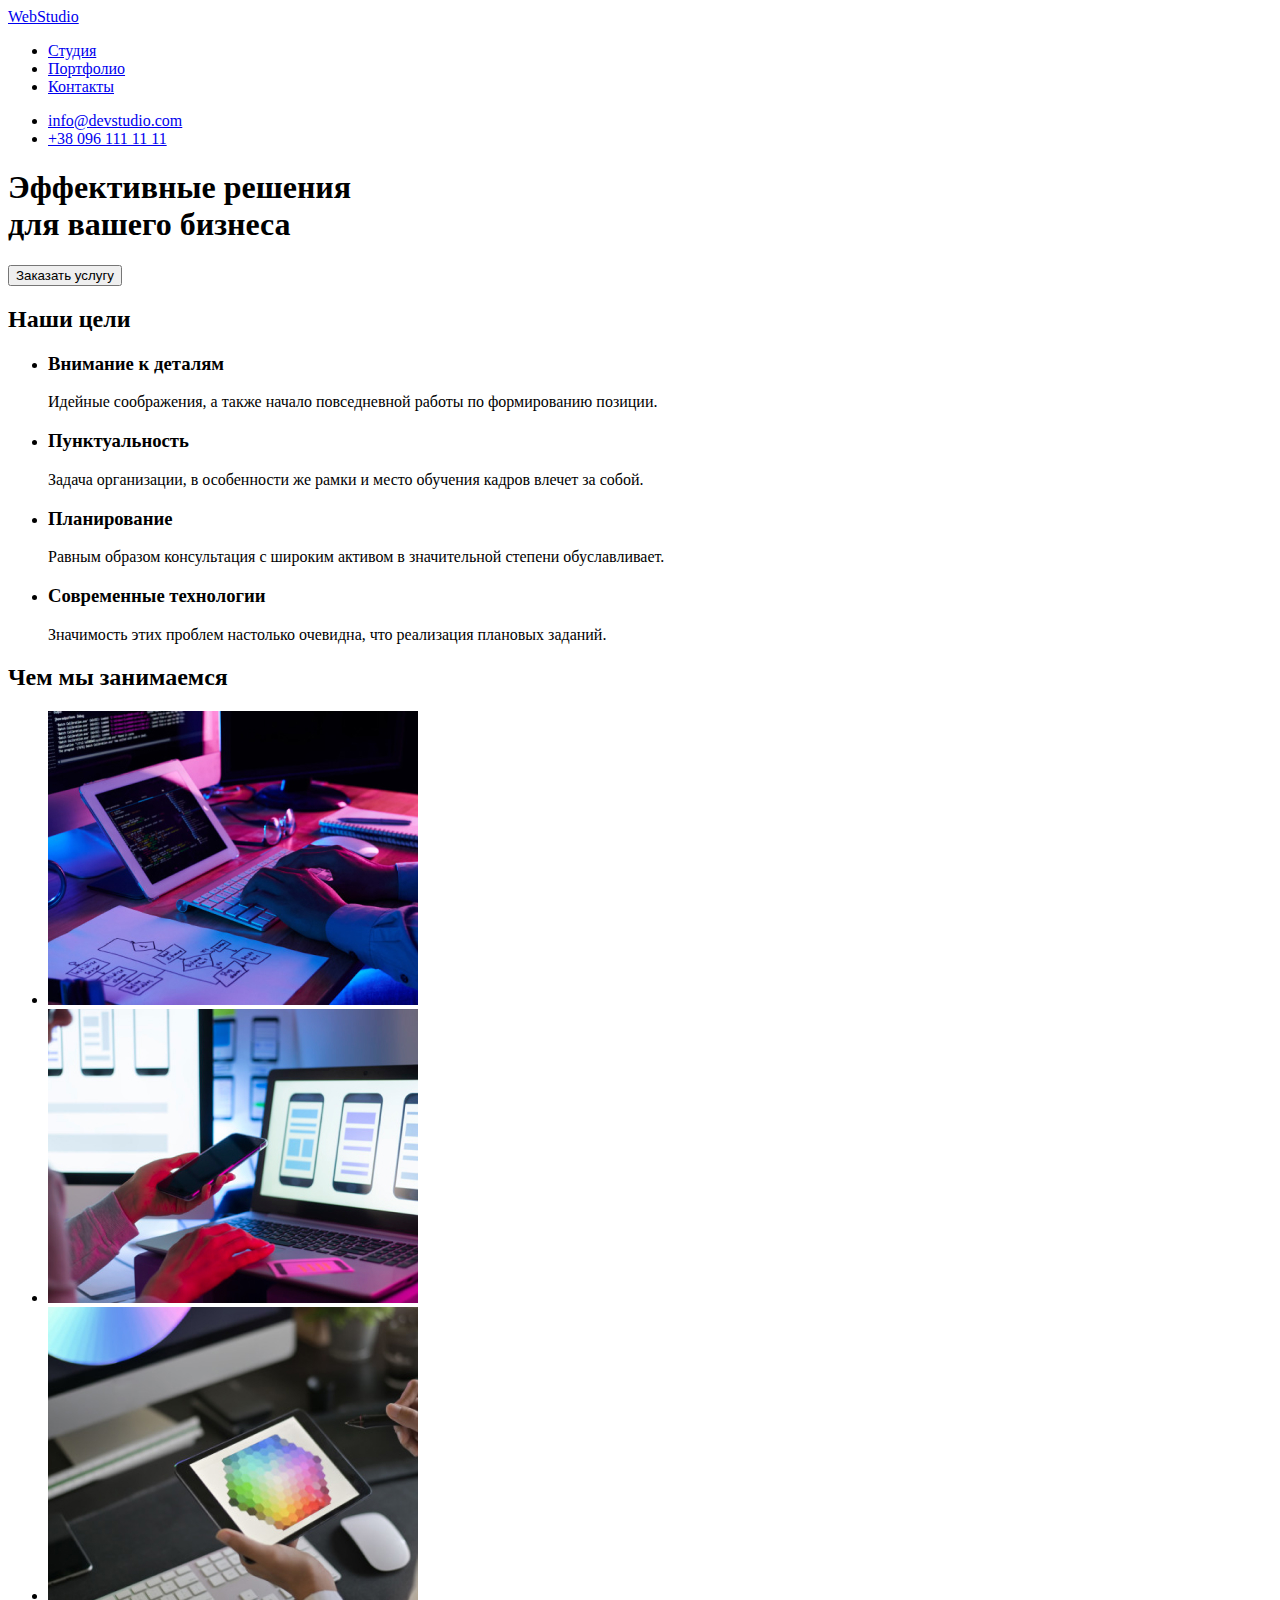
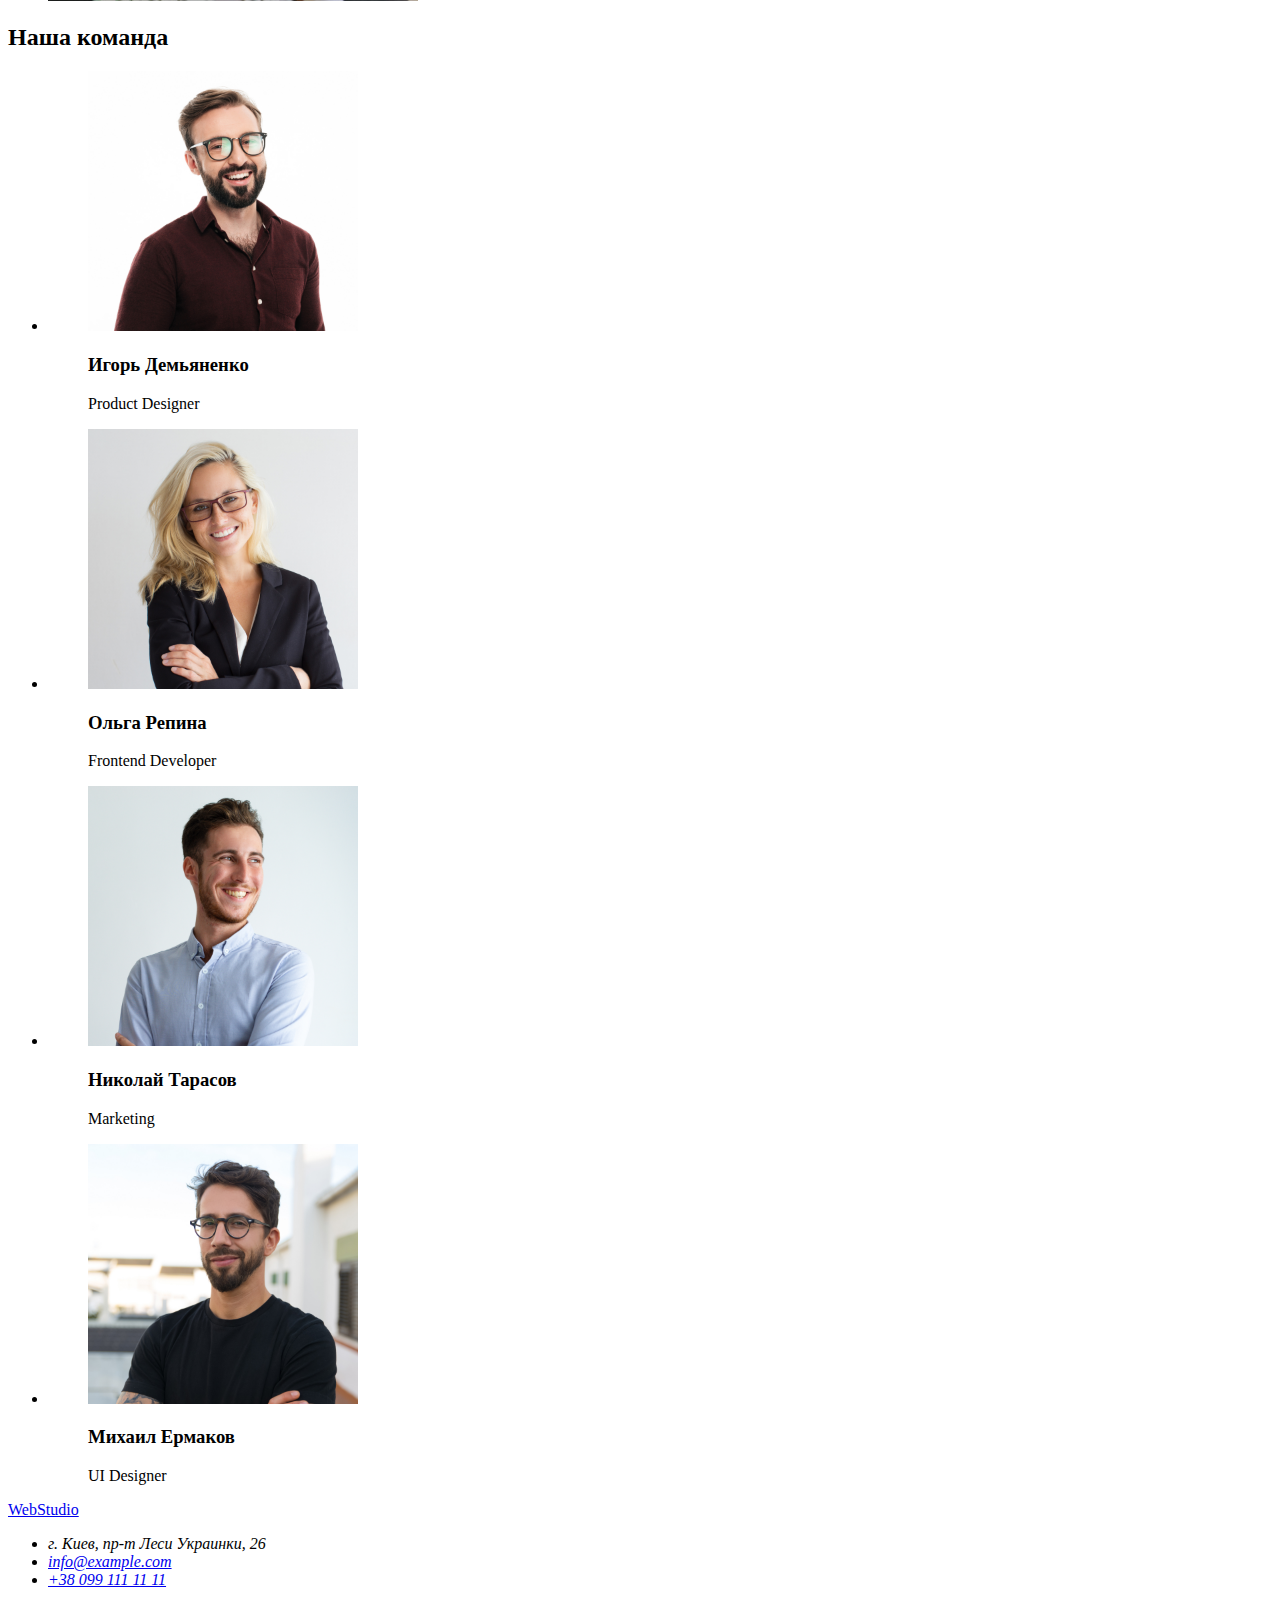
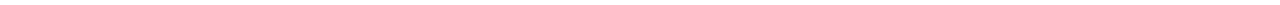
==== index.html @ a0e23b01 "Initial commit" ====
<!DOCTYPE html>
<html lang="ru">
<head>
    <meta charset="UTF-8">
    <meta http-equiv="X-UA-Compatible" content="IE=edge">
    <meta name="viewport" content="width=device-width, initial-scale=1.0">
    <link rel="stylesheet" href="css/style.css">
    <title>WebStudio</title>
</head>
<body>
    <header class="header">
        <a href="./index.html">WebStudio</a>
        <nav>
            <ul>
                <li><a href="http://google.com">Студия</a></li>
                <li><a href="http://google.com">Портфолио</a></li>
                <li><a href="http://google.com">Контакты</a></li>
            </ul>
        </nav>
        <ul>
            <li><a href="mailto:info@devstudio.com">info@devstudio.com</a></li>
            <li><a href="tel:+380961111111">+38 096 111 11 11</a></li>
        </ul>
    </header>
    <main>
        <section>
            <h1>Эффективные решения<br /> для вашего бизнеса</h1>
                <button type="button">Заказать услугу</button>
        </section>
        <section>
            <h2>Наши цели</h2>
            <ul>
                <li>
                    <h3>Внимание к деталям</h3>
                    <p>
                        Идейные соображения, а также начало повседневной работы 
                        по формированию позиции.
                    </p>
                </li>
                <li>
                    <h3>Пунктуальность</h3>
                    <p>
                        Задача организации, в особенности же рамки и место обучения 
                        кадров влечет за собой.
                    </p>
                </li>
                <li>
                    <h3>Планирование</h3>
                    <p>
                        Равным образом консультация с широким активом в значительной 
                        степени обуславливает.
                    </p>
                </li>
                <li>
                    <h3>Современные технологии</h3>
                    <p>
                        Значимость этих проблем настолько очевидна, что реализация 
                        плановых заданий.
                    </p>
                </li>
            </ul>
        </section>
        <section>
            <h2>Чем мы занимаемся</h2>
            <ul>
                <li><img src="./image/1.jpg" alt="Разработчик пишет код" width="370"></li>
                <li><img src="./image/2.jpg" alt="Адаптация сайта под разние устройства" width="370"></li>
                <li><img src="./image/3.jpg" alt="Подбор цветов" width="370"></li>
            </ul>
        </section>
        <section>
            <h2>Наша команда</h2>
            <ul>
                <li>
                    <figure><img src="./image/igor.jpg" alt="Игорь Демьяненко" width="270">
                        <figcaption>
                            <h3>Игорь Демьяненко</h3>
                            <p lang="en">Product Designer</p>
                        </figcaption>
                    </figure>
                </li>
                <li>
                    <figure><img src="./image/olga.jpg" alt="Ольга Репина" width="270">
                        <figcaption>
                            <h3>Ольга Репина</h3>
                            <p lang="en">Frontend Developer</p>
                        </figcaption>
                    </figure>
                </li>
                <li>
                    <figure><img src="./image/nikolai.jpg" alt="Николай Тарасов" width="270">
                        <figcaption>
                            <h3>Николай Тарасов</h3>
                            <p lang="en">Marketing</p>
                        </figcaption>
                    </figure>
                </li>
                <li>
                    <figure><img src="./image/michael.jpg" alt="Михаил Ермаков" width="270">
                        <figcaption>
                            <h3>Михаил Ермаков</h3>
                            <p lang="en">UI Designer</p>
                        </figcaption>
                    </figure>
                </li>   
            </ul>
        </section>
    </main>
    
    <footer>
        <a href="./index.html">WebStudio</a>
        <address>
            <ul>
                <li>г. Киев, пр-т Леси Украинки, 26</li>
                <li><a href="mailto:info@example.com">info@example.com</a></li>
                <li><a href="tel:+380991111111">+38 099 111 11 11</a></li>
            </ul>
        </address>
    </footer>
</body>
</html>
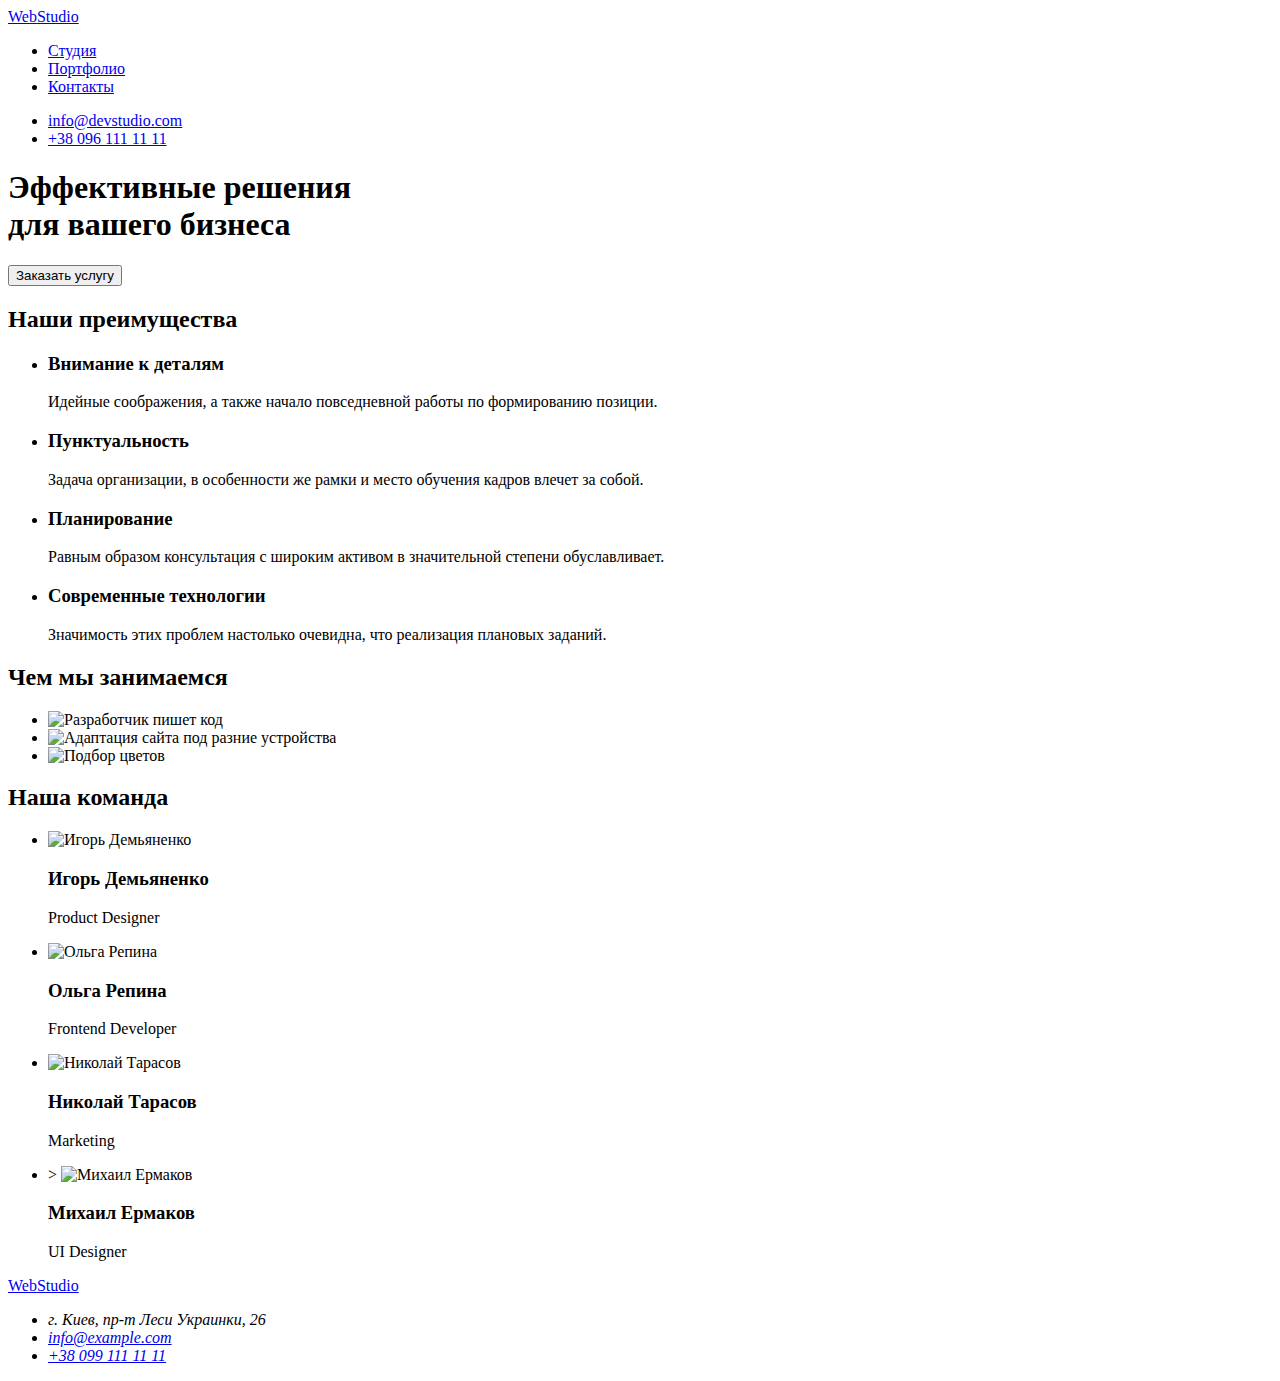
==== commit dda88e7d: "Додав класи у index.html" ====
--- a/index.html
+++ b/index.html
@@ -1,121 +1,116 @@
 <!DOCTYPE html>
 <html lang="ru">
-<head>
-    <meta charset="UTF-8">
-    <meta http-equiv="X-UA-Compatible" content="IE=edge">
-    <meta name="viewport" content="width=device-width, initial-scale=1.0">
-    <link rel="stylesheet" href="css/style.css">
+  <head>
+    <meta charset="UTF-8" />
+    <meta http-equiv="X-UA-Compatible" content="IE=edge" />
+    <meta name="viewport" content="width=device-width, initial-scale=1.0" />
+    <link rel="stylesheet" href="css/styles.css" />
     <title>WebStudio</title>
-</head>
-<body>
-    <header class="header">
-        <a href="./index.html">WebStudio</a>
-        <nav>
-            <ul>
-                <li><a href="http://google.com">Студия</a></li>
-                <li><a href="http://google.com">Портфолио</a></li>
-                <li><a href="http://google.com">Контакты</a></li>
-            </ul>
-        </nav>
-        <ul>
-            <li><a href="mailto:info@devstudio.com">info@devstudio.com</a></li>
-            <li><a href="tel:+380961111111">+38 096 111 11 11</a></li>
+  </head>
+  <body>
+    <header>
+      <nav>
+        <a class="logo" href="./index.html"><span class="logo-accent">Web</span>Studio</a>
+        <ul class="nav-list">
+          <li><a href="./index.html">Студия</a></li>
+          <li><a href="./portfolio.html">Портфолио</a></li>
+          <li><a href="http://google.com">Контакты</a></li>
         </ul>
+      </nav>
+      <ul class="contacts-list">
+        <li><a href="mailto:info@devstudio.com">info@devstudio.com</a></li>
+        <li><a href="tel:+380961111111">+38 096 111 11 11</a></li>
+      </ul>
     </header>
-    <main>
-        <section>
-            <h1>Эффективные решения<br /> для вашего бизнеса</h1>
-                <button type="button">Заказать услугу</button>
-        </section>
-        <section>
-            <h2>Наши цели</h2>
-            <ul>
-                <li>
-                    <h3>Внимание к деталям</h3>
-                    <p>
-                        Идейные соображения, а также начало повседневной работы 
-                        по формированию позиции.
-                    </p>
-                </li>
-                <li>
-                    <h3>Пунктуальность</h3>
-                    <p>
-                        Задача организации, в особенности же рамки и место обучения 
-                        кадров влечет за собой.
-                    </p>
-                </li>
-                <li>
-                    <h3>Планирование</h3>
-                    <p>
-                        Равным образом консультация с широким активом в значительной 
-                        степени обуславливает.
-                    </p>
-                </li>
-                <li>
-                    <h3>Современные технологии</h3>
-                    <p>
-                        Значимость этих проблем настолько очевидна, что реализация 
-                        плановых заданий.
-                    </p>
-                </li>
-            </ul>
-        </section>
-        <section>
-            <h2>Чем мы занимаемся</h2>
-            <ul>
-                <li><img src="./image/1.jpg" alt="Разработчик пишет код" width="370"></li>
-                <li><img src="./image/2.jpg" alt="Адаптация сайта под разние устройства" width="370"></li>
-                <li><img src="./image/3.jpg" alt="Подбор цветов" width="370"></li>
-            </ul>
-        </section>
-        <section>
-            <h2>Наша команда</h2>
-            <ul>
-                <li>
-                    <figure><img src="./image/igor.jpg" alt="Игорь Демьяненко" width="270">
-                        <figcaption>
-                            <h3>Игорь Демьяненко</h3>
-                            <p lang="en">Product Designer</p>
-                        </figcaption>
-                    </figure>
-                </li>
-                <li>
-                    <figure><img src="./image/olga.jpg" alt="Ольга Репина" width="270">
-                        <figcaption>
-                            <h3>Ольга Репина</h3>
-                            <p lang="en">Frontend Developer</p>
-                        </figcaption>
-                    </figure>
-                </li>
-                <li>
-                    <figure><img src="./image/nikolai.jpg" alt="Николай Тарасов" width="270">
-                        <figcaption>
-                            <h3>Николай Тарасов</h3>
-                            <p lang="en">Marketing</p>
-                        </figcaption>
-                    </figure>
-                </li>
-                <li>
-                    <figure><img src="./image/michael.jpg" alt="Михаил Ермаков" width="270">
-                        <figcaption>
-                            <h3>Михаил Ермаков</h3>
-                            <p lang="en">UI Designer</p>
-                        </figcaption>
-                    </figure>
-                </li>   
-            </ul>
-        </section>
+    <main class="studio">
+      <section class="hero">
+        <h1 class="page-title">
+          Эффективные решения<br />
+          для вашего бизнеса
+        </h1>
+        <button class="button" type="button">Заказать услугу</button>
+      </section>
+      <section class="preference">
+        <h2 class="title">Наши преимущества</h2>
+        <ul class="preference-list">
+          <li>
+            <h3 class="preference-title">Внимание к деталям</h3>
+            <p class="prefrence-text">
+              Идейные соображения, а также начало повседневной работы по формированию позиции.
+            </p>
+          </li>
+          <li>
+            <h3 class="preference-title">Пунктуальность</h3>
+            <p class="prefrence-text">
+              Задача организации, в особенности же рамки и место обучения кадров влечет за собой.
+            </p>
+          </li>
+          <li>
+            <h3 class="preference-title">Планирование</h3>
+            <p class="prefrence-text">
+              Равным образом консультация с широким активом в значительной степени обуславливает.
+            </p>
+          </li>
+          <li>
+            <h3 class="preference-title">Современные технологии</h3>
+            <p class="prefrence-text">
+              Значимость этих проблем настолько очевидна, что реализация плановых заданий.
+            </p>
+          </li>
+        </ul>
+      </section>
+      <section class="our-work">
+        <h2 class="title">Чем мы занимаемся</h2>
+        <ul class="our-work-list">
+          <li>
+            <img
+              class="work-image" src="./image/studio/1.jpg" alt="Разработчик пишет код" width="370"/>
+          </li>
+          <li>
+            <img
+              class="work-image" src="./image/studio/2.jpg" alt="Адаптация сайта под разние устройства" width="370"/>
+          </li>
+          <li>
+            <img class="work-image" src="./image/studio/3.jpg" alt="Подбор цветов" width="370" />
+          </li>
+        </ul>
+      </section>
+      <section class="team">
+        <h2 class="title">Наша команда</h2>
+        <ul class="team-list">
+          <li class="team-item">
+              <img src="./image/studio/igor.jpg" alt="Игорь Демьяненко" width="270" />
+                <h3 class="subtitle">Игорь Демьяненко</h3>
+                <p class="team-text" lang="en">Product Designer</p>
+          </li>
+          <li class="team-item">
+              <img src="./image/studio/olga.jpg" alt="Ольга Репина" width="270" />
+                <h3 class="subtitle">Ольга Репина</h3>
+                <p class="team-text" lang="en">Frontend Developer</p>
+          </li>
+          <li class="team-item">
+              <img src="./image/studio/nikolai.jpg" alt="Николай Тарасов" width="270" />
+                <h3 class="subtitle">Николай Тарасов</h3>
+                <p class="team-text" lang="en">Marketing</p>
+          </li>
+          <li class="team-item">>
+              <img src="./image/studio/michael.jpg" alt="Михаил Ермаков" width="270" />
+                <h3 class="subtitle">Михаил Ермаков</h3>
+                <p class="team-text" lang="en">UI Designer</p>
+          </li>
+        </ul>
+      </section>
     </main>
-    
+
     <footer>
-        <a href="./index.html">WebStudio</a>
-        <address>
-            <ul>
-                <li>г. Киев, пр-т Леси Украинки, 26</li>
-                <li><a href="mailto:info@example.com">info@example.com</a></li>
-                <li><a href="tel:+380991111111">+38 099 111 11 11</a></li>
-            </ul>
-        </address>
+      <a class="logo" href="./index.html"><span class="logo-accent">Web</span>Studio</a>
+      <address class="adress">
+        <ul class="adress-list">
+          <li class="adress-item">г. Киев, пр-т Леси Украинки, 26</li>
+          <li class="adress-item"><a class="adress-link" href="mailto:info@example.com">info@example.com</a></li>
+          <li class="adress-item"><a class="adress-link" href="tel:+380991111111">+38 099 111 11 11</a></li>
+        </ul>
+      </address>
     </footer>
-</body>
+  </body>
 </html>
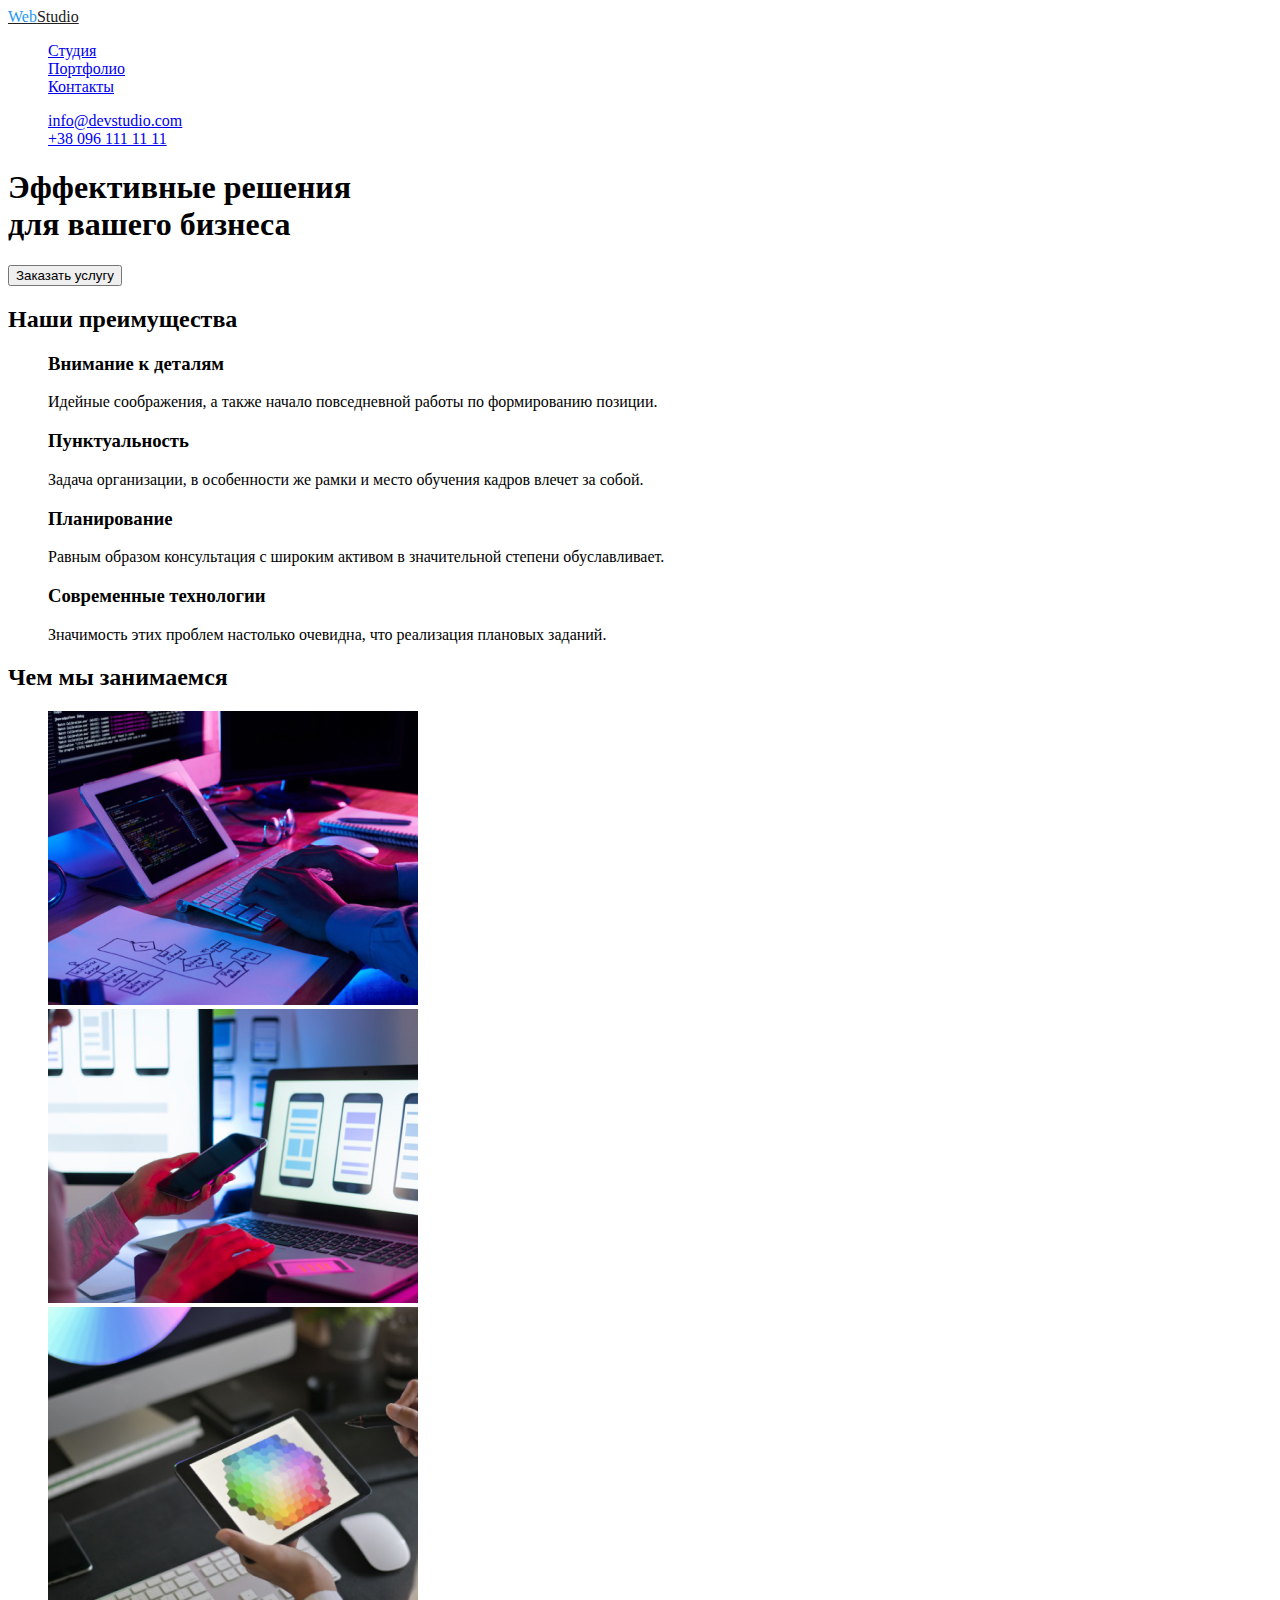
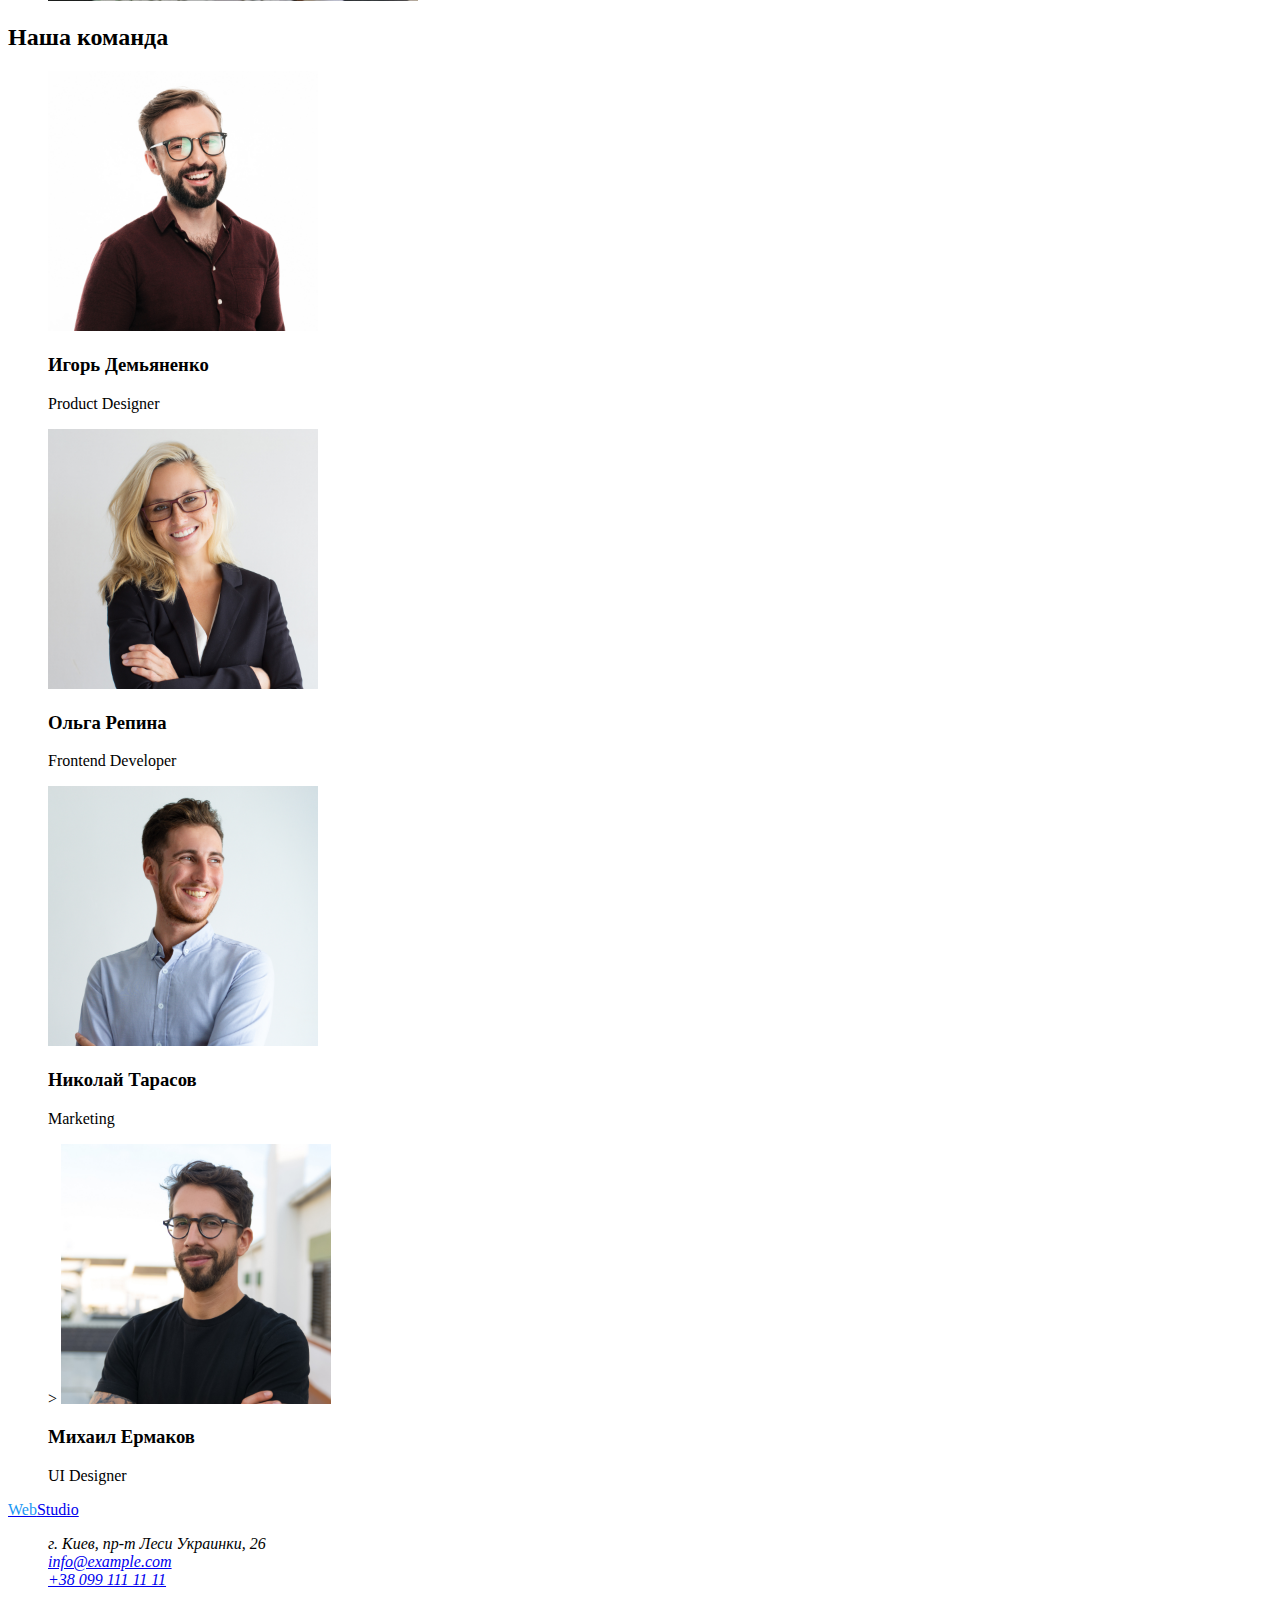
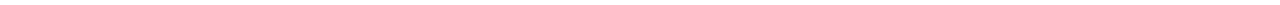
==== commit 2991f774: "Update index.html" ====
--- a/index.html
+++ b/index.html
@@ -1,116 +1,117 @@
 <!DOCTYPE html>
 <html lang="ru">
-  <head>
-    <meta charset="UTF-8" />
-    <meta http-equiv="X-UA-Compatible" content="IE=edge" />
-    <meta name="viewport" content="width=device-width, initial-scale=1.0" />
-    <link rel="stylesheet" href="css/styles.css" />
-    <title>WebStudio</title>
-  </head>
-  <body>
-    <header>
-      <nav>
-        <a class="logo" href="./index.html"><span class="logo-accent">Web</span>Studio</a>
-        <ul class="nav-list">
-          <li><a href="./index.html">Студия</a></li>
-          <li><a href="./portfolio.html">Портфолио</a></li>
-          <li><a href="http://google.com">Контакты</a></li>
-        </ul>
-      </nav>
-      <ul class="contacts-list">
-        <li><a href="mailto:info@devstudio.com">info@devstudio.com</a></li>
-        <li><a href="tel:+380961111111">+38 096 111 11 11</a></li>
+
+<head>
+  <meta charset="UTF-8" />
+  <meta http-equiv="X-UA-Compatible" content="IE=edge" />
+  <meta name="viewport" content="width=device-width, initial-scale=1.0" />
+  <link rel="stylesheet" href="css/styles.css" />
+  <title>WebStudio</title>
+</head>
+
+<body>
+  <header>
+    <nav>
+      <a class="logo" href="./index.html"><span class="logo-accent">Web</span>Studio</a>
+      <ul class="nav-list">
+        <li><a href="./index.html">Студия</a></li>
+        <li><a href="./portfolio.html">Портфолио</a></li>
+        <li><a href="http://google.com">Контакты</a></li>
       </ul>
-    </header>
-    <main class="studio">
-      <section class="hero">
-        <h1 class="page-title">
-          Эффективные решения<br />
-          для вашего бизнеса
-        </h1>
-        <button class="button" type="button">Заказать услугу</button>
-      </section>
-      <section class="preference">
-        <h2 class="title">Наши преимущества</h2>
-        <ul class="preference-list">
-          <li>
-            <h3 class="preference-title">Внимание к деталям</h3>
-            <p class="prefrence-text">
-              Идейные соображения, а также начало повседневной работы по формированию позиции.
-            </p>
-          </li>
-          <li>
-            <h3 class="preference-title">Пунктуальность</h3>
-            <p class="prefrence-text">
-              Задача организации, в особенности же рамки и место обучения кадров влечет за собой.
-            </p>
-          </li>
-          <li>
-            <h3 class="preference-title">Планирование</h3>
-            <p class="prefrence-text">
-              Равным образом консультация с широким активом в значительной степени обуславливает.
-            </p>
-          </li>
-          <li>
-            <h3 class="preference-title">Современные технологии</h3>
-            <p class="prefrence-text">
-              Значимость этих проблем настолько очевидна, что реализация плановых заданий.
-            </p>
-          </li>
-        </ul>
-      </section>
-      <section class="our-work">
-        <h2 class="title">Чем мы занимаемся</h2>
-        <ul class="our-work-list">
-          <li>
-            <img
-              class="work-image" src="./image/studio/1.jpg" alt="Разработчик пишет код" width="370"/>
-          </li>
-          <li>
-            <img
-              class="work-image" src="./image/studio/2.jpg" alt="Адаптация сайта под разние устройства" width="370"/>
-          </li>
-          <li>
-            <img class="work-image" src="./image/studio/3.jpg" alt="Подбор цветов" width="370" />
-          </li>
-        </ul>
-      </section>
-      <section class="team">
-        <h2 class="title">Наша команда</h2>
-        <ul class="team-list">
-          <li class="team-item">
-              <img src="./image/studio/igor.jpg" alt="Игорь Демьяненко" width="270" />
-                <h3 class="subtitle">Игорь Демьяненко</h3>
-                <p class="team-text" lang="en">Product Designer</p>
-          </li>
-          <li class="team-item">
-              <img src="./image/studio/olga.jpg" alt="Ольга Репина" width="270" />
-                <h3 class="subtitle">Ольга Репина</h3>
-                <p class="team-text" lang="en">Frontend Developer</p>
-          </li>
-          <li class="team-item">
-              <img src="./image/studio/nikolai.jpg" alt="Николай Тарасов" width="270" />
-                <h3 class="subtitle">Николай Тарасов</h3>
-                <p class="team-text" lang="en">Marketing</p>
-          </li>
-          <li class="team-item">>
-              <img src="./image/studio/michael.jpg" alt="Михаил Ермаков" width="270" />
-                <h3 class="subtitle">Михаил Ермаков</h3>
-                <p class="team-text" lang="en">UI Designer</p>
-          </li>
-        </ul>
-      </section>
-    </main>
+    </nav>
+    <ul class="contacts-list">
+      <li><a href="mailto:info@devstudio.com">info@devstudio.com</a></li>
+      <li><a href="tel:+380961111111">+38 096 111 11 11</a></li>
+    </ul>
+  </header>
+  <main class="studio">
+    <section class="hero">
+      <h1 class="page-title">
+        Эффективные решения<br />
+        для вашего бизнеса
+      </h1>
+      <button class="button" type="button">Заказать услугу</button>
+    </section>
+    <section class="preference">
+      <h2 class="title">Наши преимущества</h2>
+      <ul class="preference-list">
+        <li>
+          <h3 class="preference-title">Внимание к деталям</h3>
+          <p class="prefrence-text">
+            Идейные соображения, а также начало повседневной работы по формированию позиции.
+          </p>
+        </li>
+        <li>
+          <h3 class="preference-title">Пунктуальность</h3>
+          <p class="prefrence-text">
+            Задача организации, в особенности же рамки и место обучения кадров влечет за собой.
+          </p>
+        </li>
+        <li>
+          <h3 class="preference-title">Планирование</h3>
+          <p class="prefrence-text">
+            Равным образом консультация с широким активом в значительной степени обуславливает.
+          </p>
+        </li>
+        <li>
+          <h3 class="preference-title">Современные технологии</h3>
+          <p class="prefrence-text">
+            Значимость этих проблем настолько очевидна, что реализация плановых заданий.
+          </p>
+        </li>
+      </ul>
+    </section>
+    <section class="our-work">
+      <h2 class="title">Чем мы занимаемся</h2>
+      <ul class="our-work-list">
+        <li>
+          <img class="work-image" src="./image/studio/1.jpg" alt="Разработчик пишет код" width="370" />
+        </li>
+        <li>
+          <img class="work-image" src="./image/studio/2.jpg" alt="Адаптация сайта под разние устройства" width="370" />
+        </li>
+        <li>
+          <img class="work-image" src="./image/studio/3.jpg" alt="Подбор цветов" width="370" />
+        </li>
+      </ul>
+    </section>
+    <section class="team">
+      <h2 class="title">Наша команда</h2>
+      <ul class="team-list">
+        <li class="team-item">
+          <img src="./image/studio/igor.jpg" alt="Игорь Демьяненко" width="270" />
+          <h3 class="subtitle">Игорь Демьяненко</h3>
+          <p class="team-text" lang="en">Product Designer</p>
+        </li>
+        <li class="team-item">
+          <img src="./image/studio/olga.jpg" alt="Ольга Репина" width="270" />
+          <h3 class="subtitle">Ольга Репина</h3>
+          <p class="team-text" lang="en">Frontend Developer</p>
+        </li>
+        <li class="team-item">
+          <img src="./image/studio/nikolai.jpg" alt="Николай Тарасов" width="270" />
+          <h3 class="subtitle">Николай Тарасов</h3>
+          <p class="team-text" lang="en">Marketing</p>
+        </li>
+        <li class="team-item">>
+          <img src="./image/studio/michael.jpg" alt="Михаил Ермаков" width="270" />
+          <h3 class="subtitle">Михаил Ермаков</h3>
+          <p class="team-text" lang="en">UI Designer</p>
+        </li>
+      </ul>
+    </section>
+  </main>
 
-    <footer>
-      <a class="logo" href="./index.html"><span class="logo-accent">Web</span>Studio</a>
-      <address class="adress">
-        <ul class="adress-list">
-          <li class="adress-item">г. Киев, пр-т Леси Украинки, 26</li>
-          <li class="adress-item"><a class="adress-link" href="mailto:info@example.com">info@example.com</a></li>
-          <li class="adress-item"><a class="adress-link" href="tel:+380991111111">+38 099 111 11 11</a></li>
-        </ul>
-      </address>
-    </footer>
-  </body>
-</html>
+  <footer>
+    <a class="logo-footer" href="./index.html"><span class="logo-accent">Web</span>Studio</a>
+    <address class="adress">
+      <ul class="adress-list">
+        <li class="adress-item">г. Киев, пр-т Леси Украинки, 26</li>
+        <li class="adress-item"><a class="adress-link" href="mailto:info@example.com">info@example.com</a></li>
+        <li class="adress-item"><a class="adress-link" href="tel:+380991111111">+38 099 111 11 11</a></li>
+      </ul>
+    </address>
+  </footer>
+</body>
+
+</html>--- a/css/styles.css
+++ b/css/styles.css
@@ -0,0 +1,90 @@
+
+:root{
+    --primary-text-color: #212121;
+    --secondary-text-color: #757575;
+    --accent-color: #2196F3;
+} 
+
+body{
+
+}
+ul{
+    list-style: none;
+    /*Стилі хедера*/
+}
+.logo {
+    color: var(--primary-text-color);
+}
+.logo-accent {
+    color: var(--accent-color);
+}
+.nav-list {
+}
+.nav-list a:hover{
+    color: var(--accent-color);
+}
+.contacts-list {
+}
+.contacts-list a:hover{
+    color: var(--accent-color);
+}
+.studio {
+}
+.hero {
+}
+.page-title {
+}
+.button {
+}
+.preference {
+}
+.title {
+}
+.preference-list {
+}
+.preference-title {
+}
+.prefrence-text {
+}
+.our-work {
+}
+.our-work-list {
+}
+.work-image {
+}
+.team {
+}
+.team-list {
+}
+.team-item {
+}
+.subtitle {
+}
+.team-text {
+}
+.adress {
+}
+.adress-list {
+}
+.adress-item {
+}
+.adress-link {
+}
+.portfolio {
+}
+.filter-list {
+}
+.filter-item {
+}
+.filter-button {
+}
+.project-list {
+}
+.project-item {
+}
+.projects-image {
+}
+.project-title {
+}
+.project-text {
+}
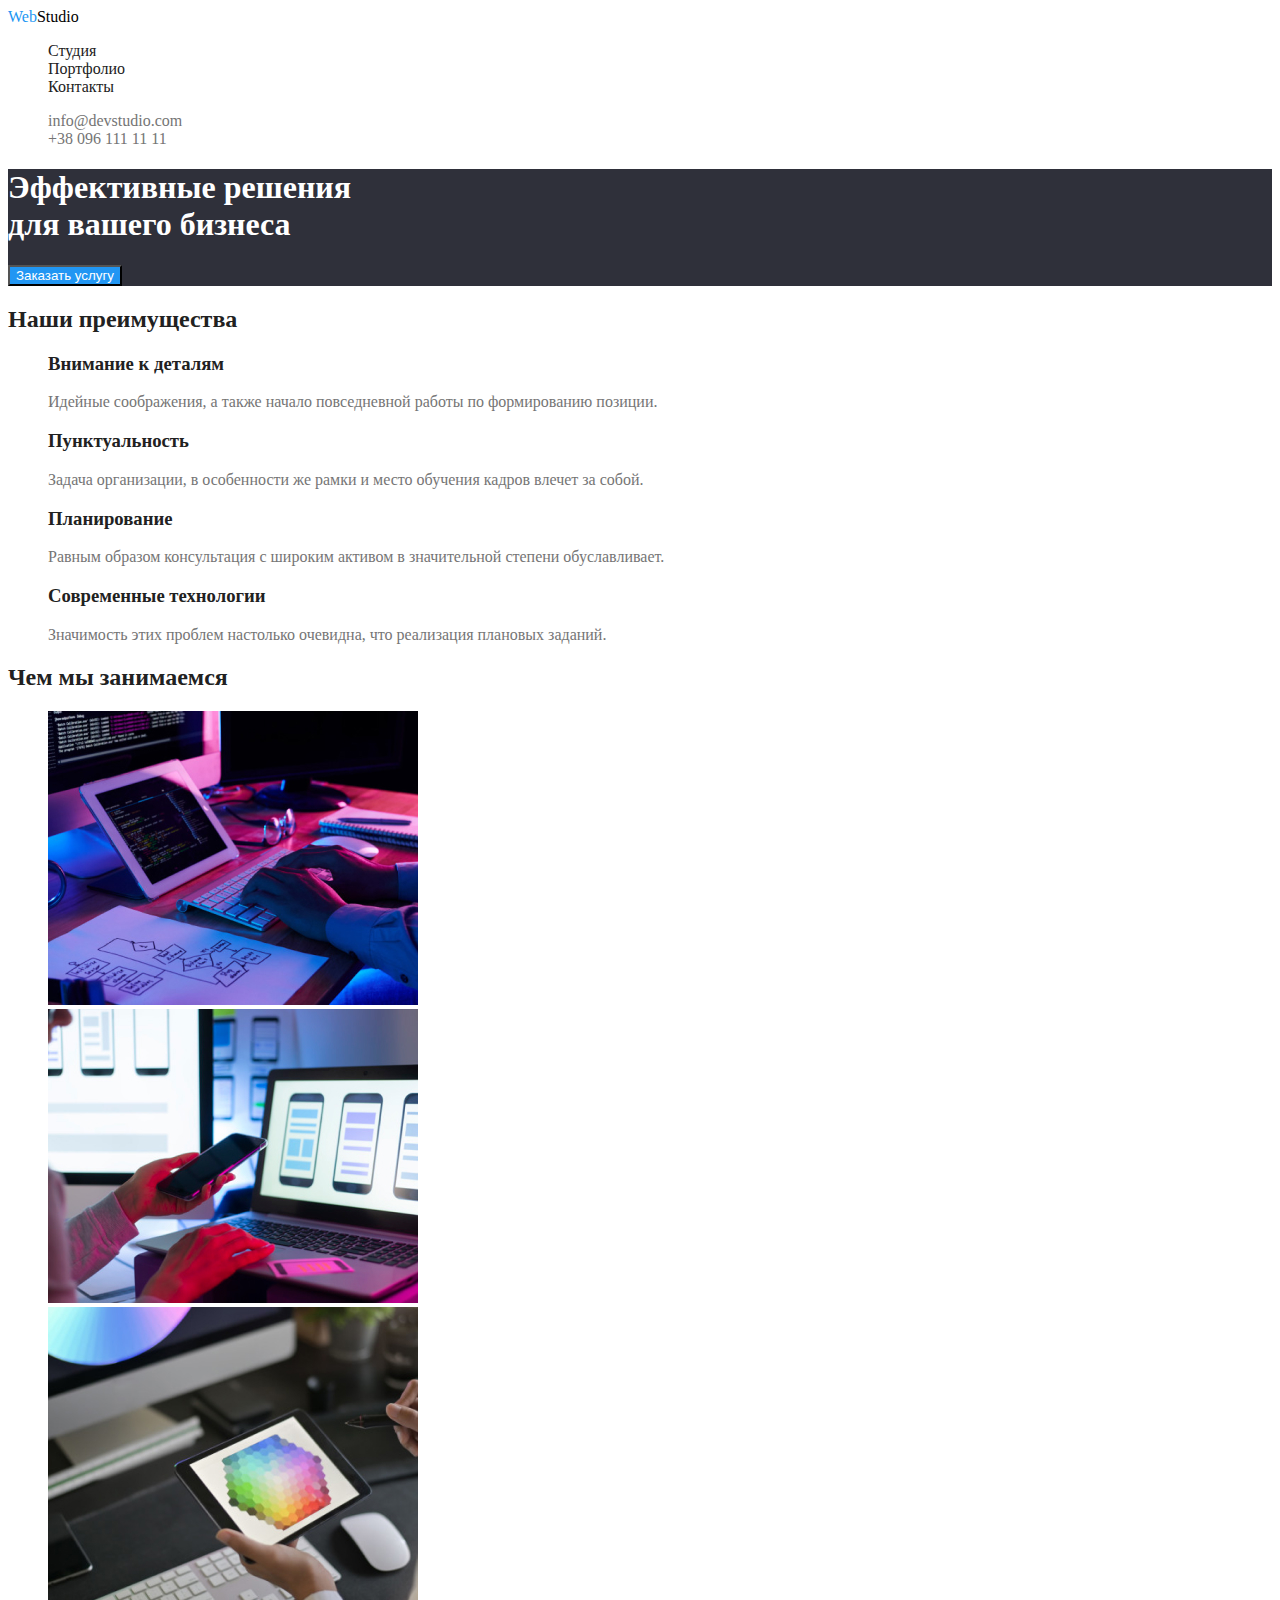
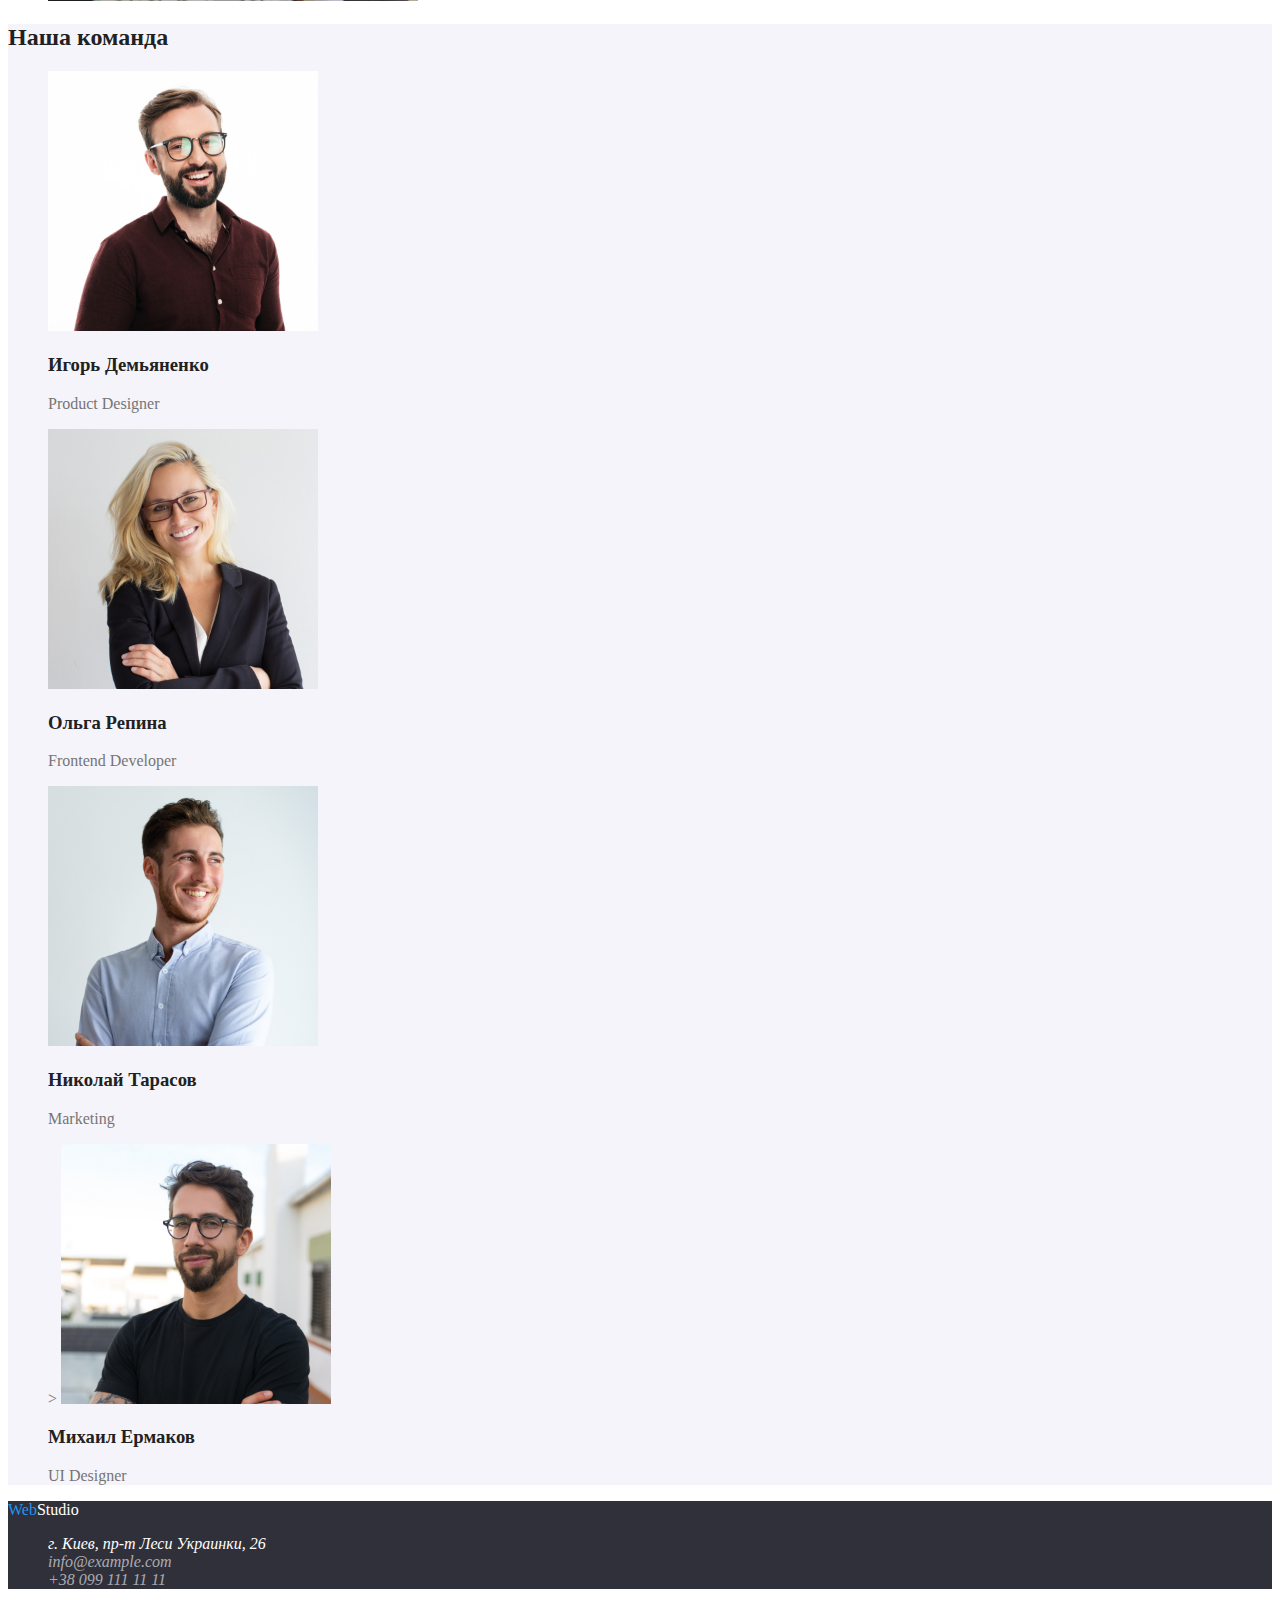
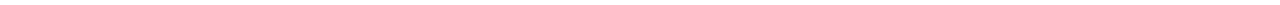
==== commit 36c7115c: "Update index.html" ====
--- a/index.html
+++ b/index.html
@@ -5,23 +5,27 @@
   <meta charset="UTF-8" />
   <meta http-equiv="X-UA-Compatible" content="IE=edge" />
   <meta name="viewport" content="width=device-width, initial-scale=1.0" />
-  <link rel="stylesheet" href="css/styles.css" />
+  <link rel="preconnect" href="https://fonts.googleapis.com">
+  <link rel="preconnect" href="https://fonts.gstatic.com" crossorigin>
+  <link href="https://fonts.googleapis.com/css2?family=Raleway:wght@700&family=Roboto:wght@400;500;700;900&display=swap"
+    rel="stylesheet">
+  <link rel="stylesheet" href="./css/styles.css" />
   <title>WebStudio</title>
 </head>
 
 <body>
   <header>
     <nav>
-      <a class="logo" href="./index.html"><span class="logo-accent">Web</span>Studio</a>
-      <ul class="nav-list">
-        <li><a href="./index.html">Студия</a></li>
-        <li><a href="./portfolio.html">Портфолио</a></li>
-        <li><a href="http://google.com">Контакты</a></li>
+      <a class="logo link" href="./index.html"><span class="logo-accent">Web</span>Studio</a>
+      <ul class="nav-list list">
+        <li><a class="nav-link link current" href="./index.html">Студия</a></li>
+        <li><a class="nav-link link" href="./portfolio.html">Портфолио</a></li>
+        <li><a class="nav-link link" href="http://google.com">Контакты</a></li>
       </ul>
     </nav>
-    <ul class="contacts-list">
-      <li><a href="mailto:info@devstudio.com">info@devstudio.com</a></li>
-      <li><a href="tel:+380961111111">+38 096 111 11 11</a></li>
+    <ul class="contacts-list list">
+      <li><a class="contacts-link link" href="mailto:info@devstudio.com">info@devstudio.com</a></li>
+      <li><a class="contacts-link link" href="tel:+380961111111">+38 096 111 11 11</a></li>
     </ul>
   </header>
   <main class="studio">
@@ -34,7 +38,7 @@
     </section>
     <section class="preference">
       <h2 class="title">Наши преимущества</h2>
-      <ul class="preference-list">
+      <ul class="preference-list list">
         <li>
           <h3 class="preference-title">Внимание к деталям</h3>
           <p class="prefrence-text">
@@ -63,7 +67,7 @@
     </section>
     <section class="our-work">
       <h2 class="title">Чем мы занимаемся</h2>
-      <ul class="our-work-list">
+      <ul class="our-work-list list">
         <li>
           <img class="work-image" src="./image/studio/1.jpg" alt="Разработчик пишет код" width="370" />
         </li>
@@ -77,7 +81,7 @@
     </section>
     <section class="team">
       <h2 class="title">Наша команда</h2>
-      <ul class="team-list">
+      <ul class="team-list list">
         <li class="team-item">
           <img src="./image/studio/igor.jpg" alt="Игорь Демьяненко" width="270" />
           <h3 class="subtitle">Игорь Демьяненко</h3>
@@ -102,13 +106,13 @@
     </section>
   </main>
 
-  <footer>
+  <footer class="footer">
     <a class="logo-footer" href="./index.html"><span class="logo-accent">Web</span>Studio</a>
     <address class="adress">
-      <ul class="adress-list">
-        <li class="adress-item">г. Киев, пр-т Леси Украинки, 26</li>
-        <li class="adress-item"><a class="adress-link" href="mailto:info@example.com">info@example.com</a></li>
-        <li class="adress-item"><a class="adress-link" href="tel:+380991111111">+38 099 111 11 11</a></li>
+      <ul class="adress-list list">
+        <li class="adress-item link">г. Киев, пр-т Леси Украинки, 26</li>
+        <li class="adress-item"><a class="adress-link link" href="mailto:info@example.com">info@example.com</a></li>
+        <li class="adress-item"><a class="adress-link link" href="tel:+380991111111">+38 099 111 11 11</a></li>
       </ul>
     </address>
   </footer>
--- a/css/styles.css
+++ b/css/styles.css
@@ -1,90 +1,147 @@
+:root {
+    --title-color: #212121;
+    --text-color: #757575;
+    --accent-color: #2196F3;
+    --background-color: #2F303A;
+}
 
-:root{
-    --primary-text-color: #212121;
-    --secondary-text-color: #757575;
-    --accent-color: #2196F3;
-} 
+body {
+    color: var(--text-color);
+}
 
-body{
+h2,
+h3 {
+    color: var(--title-color);
+}
 
-}
-ul{
+ul {
     list-style: none;
     /*Стилі хедера*/
 }
+
+a {
+    text-decoration: none;
+}
+
 .logo {
-    color: var(--primary-text-color);
+    color: #000;
 }
+
 .logo-accent {
     color: var(--accent-color);
 }
+
 .nav-list {
+    color: var(--text-color);
 }
-.nav-list a:hover{
+
+.nav-list a {
+    color: var(--title-color);
+}
+
+.nav-list a:hover {
     color: var(--accent-color);
 }
-.contacts-list {
-}
-.contacts-list a:hover{
+
+.nav-list a:focus {
     color: var(--accent-color);
 }
-.studio {
+
+.contacts-list {}
+
+.contacts-list a {
+    color: var(--text-color);
 }
+
+.contacts-list a:hover {
+    color: var(--accent-color);
+}
+
+.contacts-list a:focus {
+    color: var(--accent-color);
+}
+
+.studio {}
+
 .hero {
+    background-color: var(--background-color);
 }
+
 .page-title {
+    color: #fff;
 }
+
 .button {
+    color: #fff;
+    background-color: var(--accent-color);
 }
-.preference {
+
+.preference {}
+
+.title {}
+
+.preference-list {}
+
+.preference-title {}
+
+.prefrence-text {}
+
+.our-work {}
+
+.our-work-list {}
+
+.work-image {}
+
+.team {
+    background-color: #F5F4FA;
 }
-.title {
+
+.team-list {}
+
+.team-item {}
+
+.subtitle {}
+
+.team-text {}
+
+footer {
+    background-color: var(--background-color);
 }
-.preference-list {
+
+.logo-footer {
+    color: #fff;
 }
-.preference-title {
+
+.adress {}
+
+.adress-list {}
+
+.adress-item {
+    color: #fff;
 }
-.prefrence-text {
+
+.adress-link {
+    color: rgba(255, 255, 255, 0.6);
 }
-.our-work {
-}
-.our-work-list {
-}
-.work-image {
-}
-.team {
-}
-.team-list {
-}
-.team-item {
-}
-.subtitle {
-}
-.team-text {
-}
-.adress {
-}
-.adress-list {
-}
-.adress-item {
-}
-.adress-link {
-}
-.portfolio {
-}
-.filter-list {
-}
-.filter-item {
-}
-.filter-button {
-}
-.project-list {
-}
-.project-item {
-}
-.projects-image {
-}
-.project-title {
-}
-.project-text {
-}
+
+.portfolio {}
+
+.projects {}
+
+.projects-title {}
+
+.filter-list {}
+
+.filter-item {}
+
+.filter-button {}
+
+.project-list {}
+
+.project-item {}
+
+.projects-image {}
+
+.project-title {}
+
+.project-text {}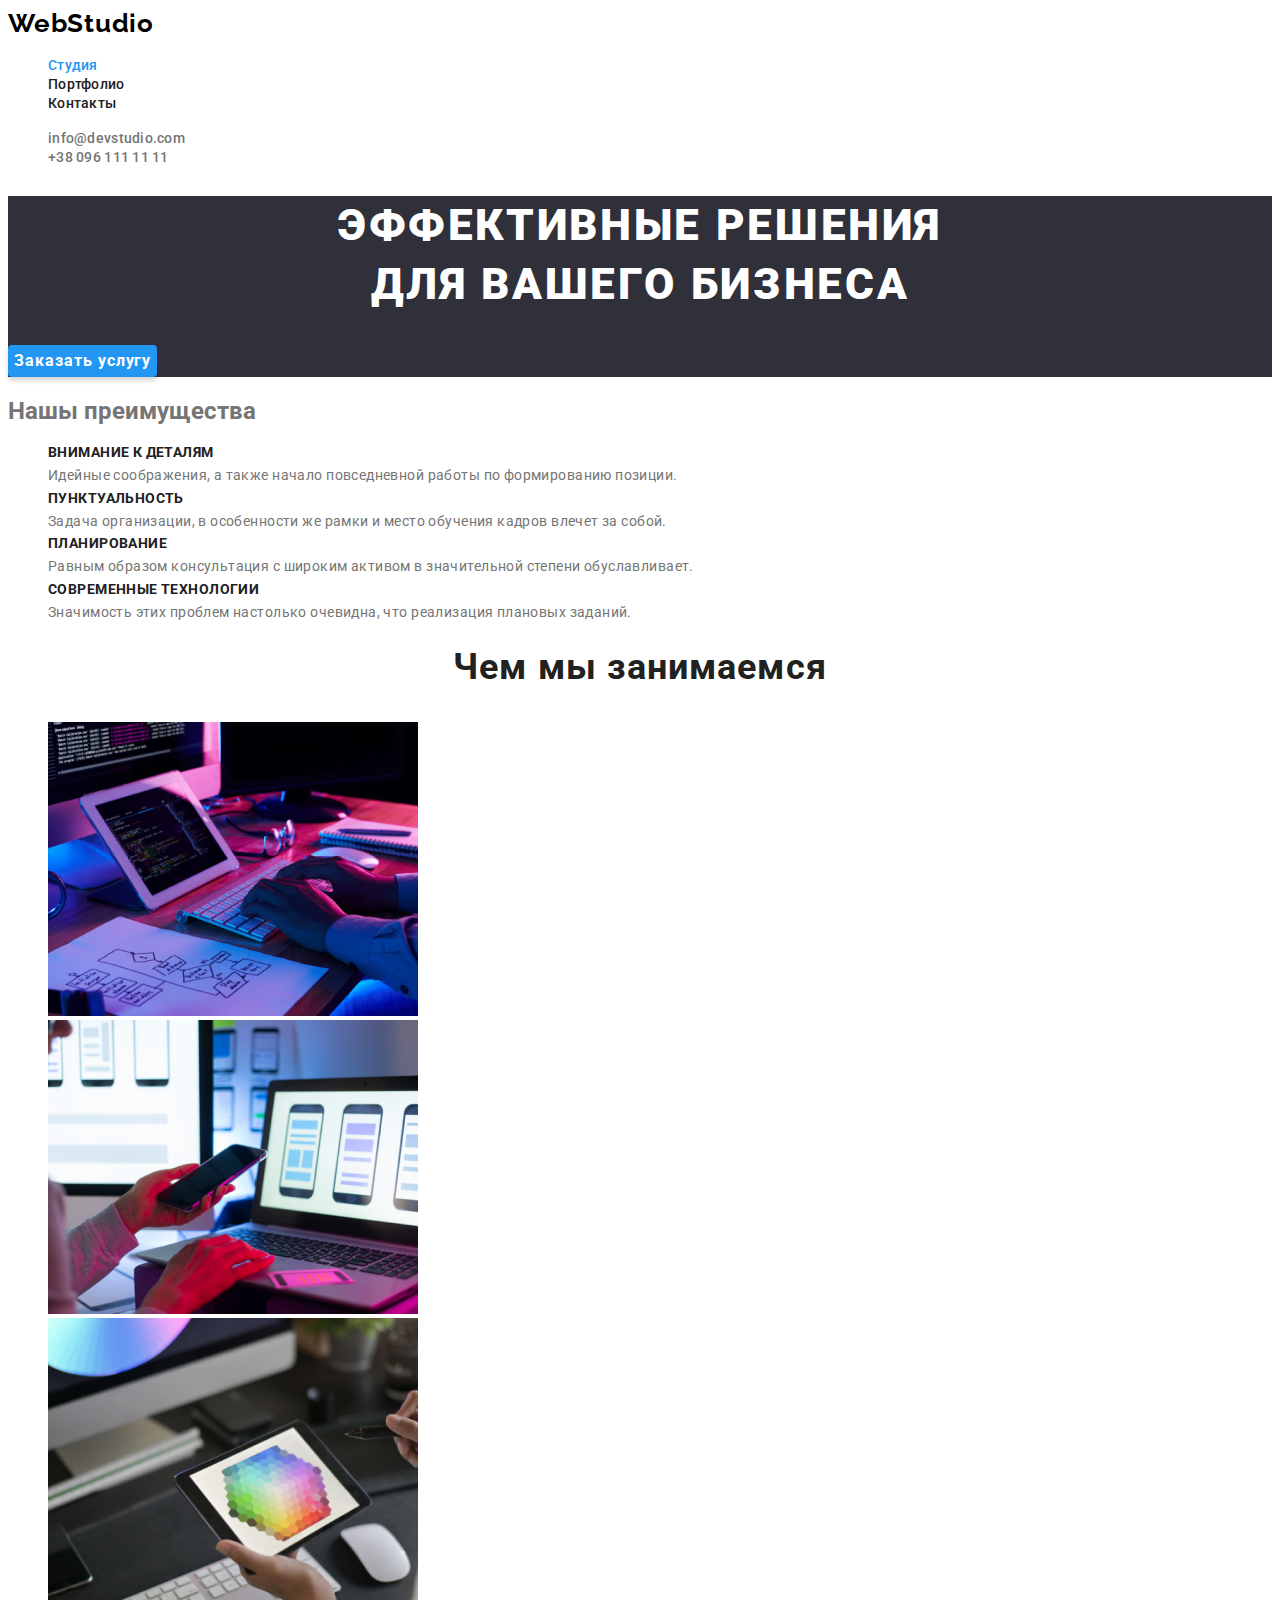
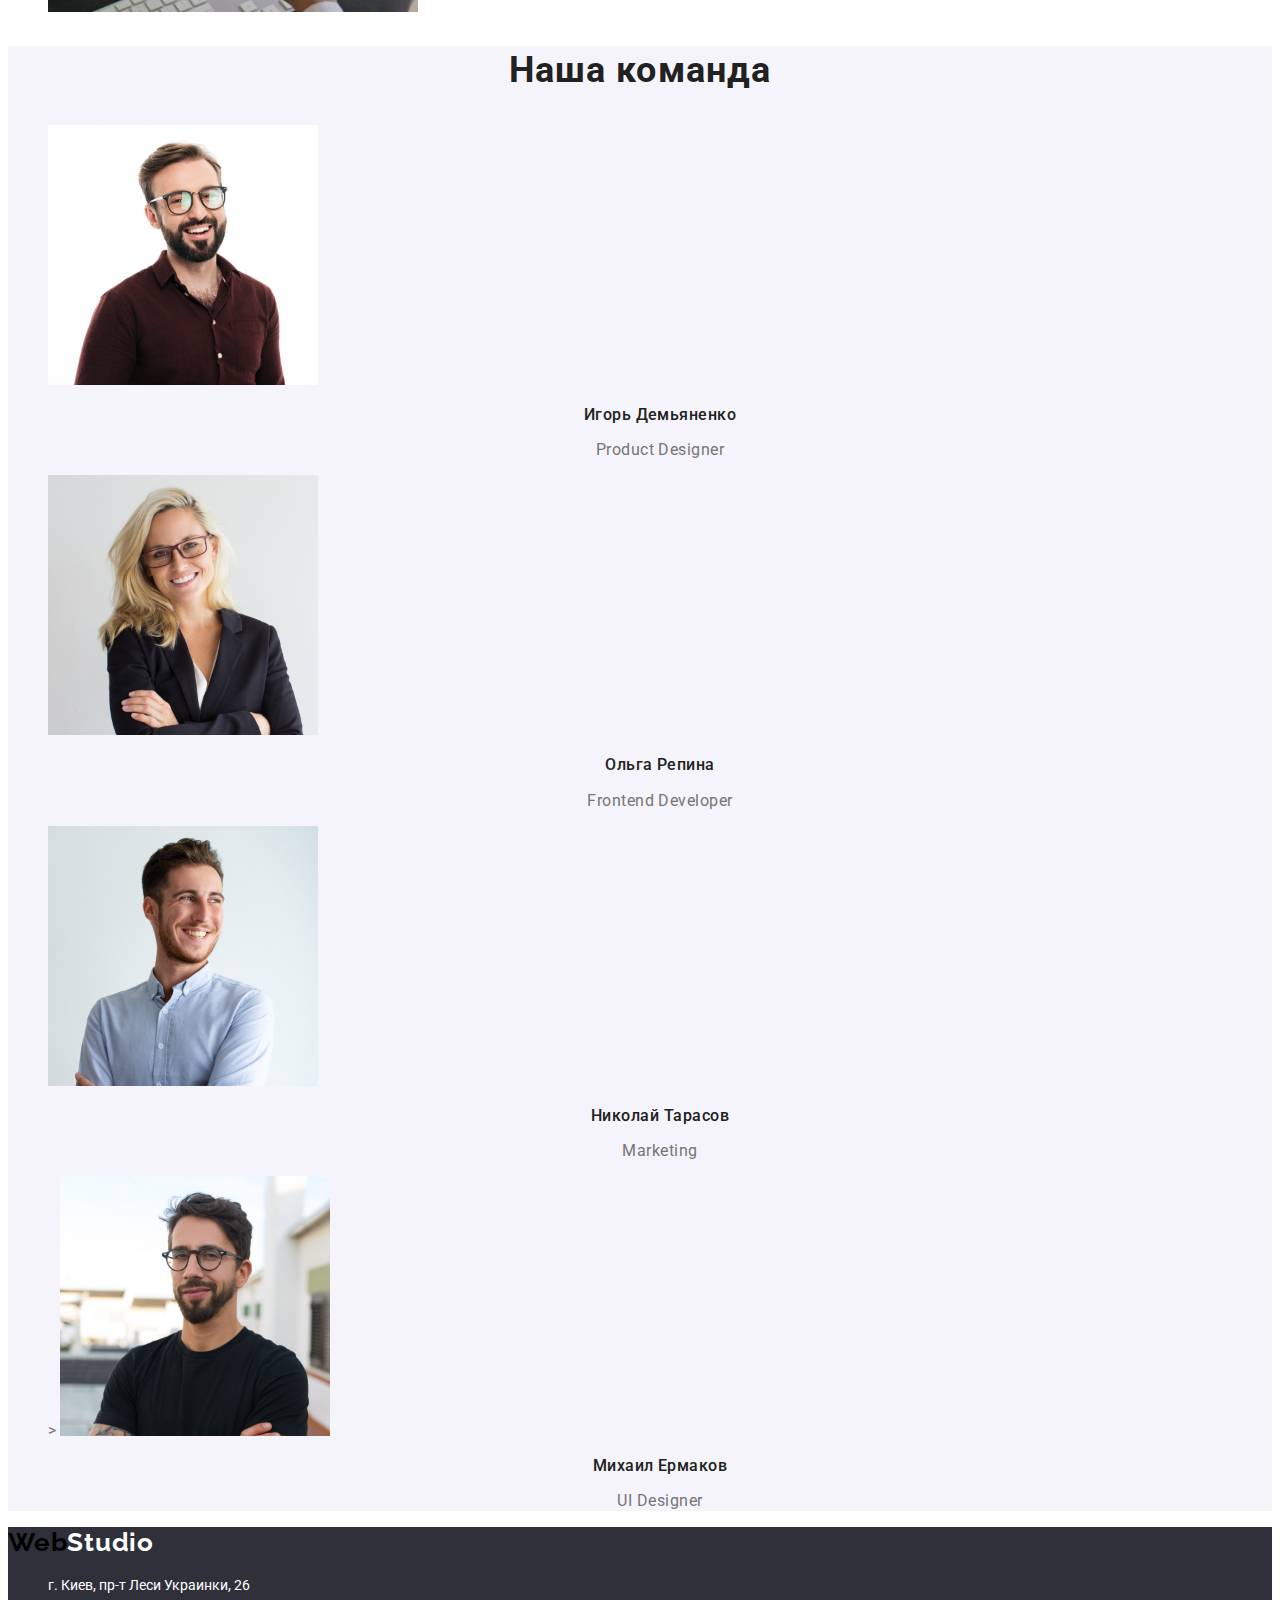
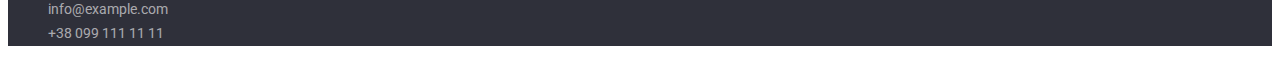
==== commit 697b8cd5: "Update index.html" ====
--- a/index.html
+++ b/index.html
@@ -16,7 +16,7 @@
 <body>
   <header>
     <nav>
-      <a class="logo link" href="./index.html"><span class="logo-accent">Web</span>Studio</a>
+      <a class="logo link" href="./index.html">Web<span class="logo-header">Studio</span></a>
       <ul class="nav-list list">
         <li><a class="nav-link link current" href="./index.html">Студия</a></li>
         <li><a class="nav-link link" href="./portfolio.html">Портфолио</a></li>
@@ -37,7 +37,7 @@
       <button class="button" type="button">Заказать услугу</button>
     </section>
     <section class="preference">
-      <h2 class="title">Наши преимущества</h2>
+      <h2 class="invisible-title">Нашы преимущества</h2>
       <ul class="preference-list list">
         <li>
           <h3 class="preference-title">Внимание к деталям</h3>
@@ -107,7 +107,7 @@
   </main>
 
   <footer class="footer">
-    <a class="logo-footer" href="./index.html"><span class="logo-accent">Web</span>Studio</a>
+    <a class="logo link" href="./index.html">Web<span class="logo-footer">Studio</span></a>
     <address class="adress">
       <ul class="adress-list list">
         <li class="adress-item link">г. Киев, пр-т Леси Украинки, 26</li>
--- a/css/styles.css
+++ b/css/styles.css
@@ -2,28 +2,33 @@
     --title-color: #212121;
     --text-color: #757575;
     --accent-color: #2196F3;
-    --background-color: #2F303A;
+    --footer-background-color: #2F303A;
 }
 
 body {
-    color: var(--text-color);
-}
-
-h2,
-h3 {
-    color: var(--title-color);
-}
-
-ul {
+    font-family: 'Roboto', sans-serif;
+    color: var(--text-color);
+}
+
+/* Обнуляючі стилі */
+
+.list {
     list-style: none;
-    /*Стилі хедера*/
-}
-
-a {
+}
+
+.link {
     text-decoration: none;
-}
+    font-style: normal;
+}
+
+/*Стилі хедера*/
 
 .logo {
+    font-family: 'Raleway', sans-serif;
+    font-weight: 700;
+    font-size: 26px;
+    line-height: 1.2;
+    letter-spacing: 0.03em;
     color: #000;
 }
 
@@ -35,56 +40,106 @@
     color: var(--text-color);
 }
 
-.nav-list a {
-    color: var(--title-color);
-}
-
-.nav-list a:hover {
-    color: var(--accent-color);
-}
-
-.nav-list a:focus {
+.nav-link {
+    font-weight: 500;
+    font-size: 14px;
+    line-height: 1.14;
+    letter-spacing: 0.02em;
+
+    color: var(--title-color);
+}
+
+.nav-link:hover,
+.nav-link:focus {
+    color: var(--accent-color);
+}
+
+.current {
     color: var(--accent-color);
 }
 
 .contacts-list {}
 
-.contacts-list a {
-    color: var(--text-color);
-}
-
-.contacts-list a:hover {
-    color: var(--accent-color);
-}
-
-.contacts-list a:focus {
-    color: var(--accent-color);
-}
+.contacts-link {
+    font-weight: 500;
+    font-size: 14px;
+    line-height: 1.14;
+    letter-spacing: 0.02em;
+
+    color: var(--text-color);
+}
+
+.contacts-link:hover,
+.contacts-link:focus {
+    color: var(--accent-color);
+}
+
+/*Стилі головної сторінки */
 
 .studio {}
 
 .hero {
-    background-color: var(--background-color);
+    background-color: var(--footer-background-color);
 }
 
 .page-title {
+    font-weight: 900;
+    font-size: 44px;
+    line-height: 1.36;
+    text-align: center;
+    letter-spacing: 0.06em;
+    text-transform: uppercase;
+
     color: #fff;
 }
 
 .button {
+    font-family: inherit;
+    font-weight: 700;
+    font-size: 16px;
+    line-height: 1.9;
+    text-align: center;
+    letter-spacing: 0.06em;
+    cursor: pointer;
+
     color: #fff;
     background-color: var(--accent-color);
+
+    box-shadow: 0px 4px 4px rgba(0, 0, 0, 0.15);
+    border-radius: 4px;
+    border: 0;
 }
 
 .preference {}
 
-.title {}
+.title {
+    font-weight: 700;
+    font-size: 36px;
+    line-height: 1.36;
+    text-align: center;
+    letter-spacing: 0.03em;
+
+    color: var(--title-color);
+}
 
 .preference-list {}
 
-.preference-title {}
-
-.prefrence-text {}
+.preference-title {
+    font-weight: 700;
+    font-size: 14px;
+    line-height: 1.14;
+    letter-spacing: 0.03em;
+    text-transform: uppercase;
+
+    color: var(--title-color);
+}
+
+.prefrence-text {
+    font-weight: 400;
+    font-size: 14px;
+    line-height: 1.7px;
+    letter-spacing: 0.03em;
+}
 
 .our-work {}
 
@@ -100,15 +155,36 @@
 
 .team-item {}
 
-.subtitle {}
-
-.team-text {}
-
-footer {
-    background-color: var(--background-color);
+.subtitle {
+    font-weight: 500;
+    font-size: 16px;
+    line-height: 1.2;
+    text-align: center;
+    letter-spacing: 0.03em;
+
+    color: var(--title-color);
+}
+
+.team-text {
+    font-size: 16px;
+    line-height: 1.2;
+    text-align: center;
+    letter-spacing: 0.03em;
+}
+
+/* Стилі футера */
+
+.footer {
+    background-color: var(--footer-background-color);
 }
 
 .logo-footer {
+    text-decoration: none;
+    font-family: 'Raleway', sans-serif;
+    font-weight: 700;
+    font-size: 26px;
+    line-height: 1.2;
+    letter-spacing: 0.03em;
     color: #fff;
 }
 
@@ -117,6 +193,10 @@
 .adress-list {}
 
 .adress-item {
+    font-weight: 400;
+    font-size: 14px;
+    line-height: 1.71;
+
     color: #fff;
 }
 
@@ -124,24 +204,73 @@
     color: rgba(255, 255, 255, 0.6);
 }
 
+.adress-link:hover {
+    color: var(--accent-color);
+}
+
+/* Стилі сторінки Portfolio */
+
 .portfolio {}
 
 .projects {}
 
-.projects-title {}
+.portfolio-title {}
 
 .filter-list {}
 
 .filter-item {}
 
-.filter-button {}
+.filter-button {
+    font-family: inherit;
+    font-weight: 500;
+    font-size: 16px;
+    line-height: 1.6;
+    text-align: center;
+    letter-spacing: 0.03em;
+    cursor: pointer;
+
+    color: var(--title-color);
+    background-color: #F5F4FA;
+
+    border-radius: 4px;
+    border: 0;
+}
+
+.current-button {
+    background-color: var(--accent-color);
+    color: #fff;
+}
+
+.filter-button:hover,
+.filter-button:focus {
+    background-color: var(--accent-color);
+    color: #fff;
+}
 
 .project-list {}
 
 .project-item {}
 
+.project-item a {
+    text-decoration: none;
+    color: inherit;
+}
+
 .projects-image {}
 
-.project-title {}
-
-.project-text {}+.project-title {
+    font-weight: 700;
+    font-size: 18px;
+    line-height: 2;
+    letter-spacing: 0.06em;
+
+    color: var(--title-color);
+}
+
+.project-text {
+    font-size: 16px;
+    line-height: 1.9;
+    letter-spacing: 0.03em;
+
+    color: var(--text-color);
+}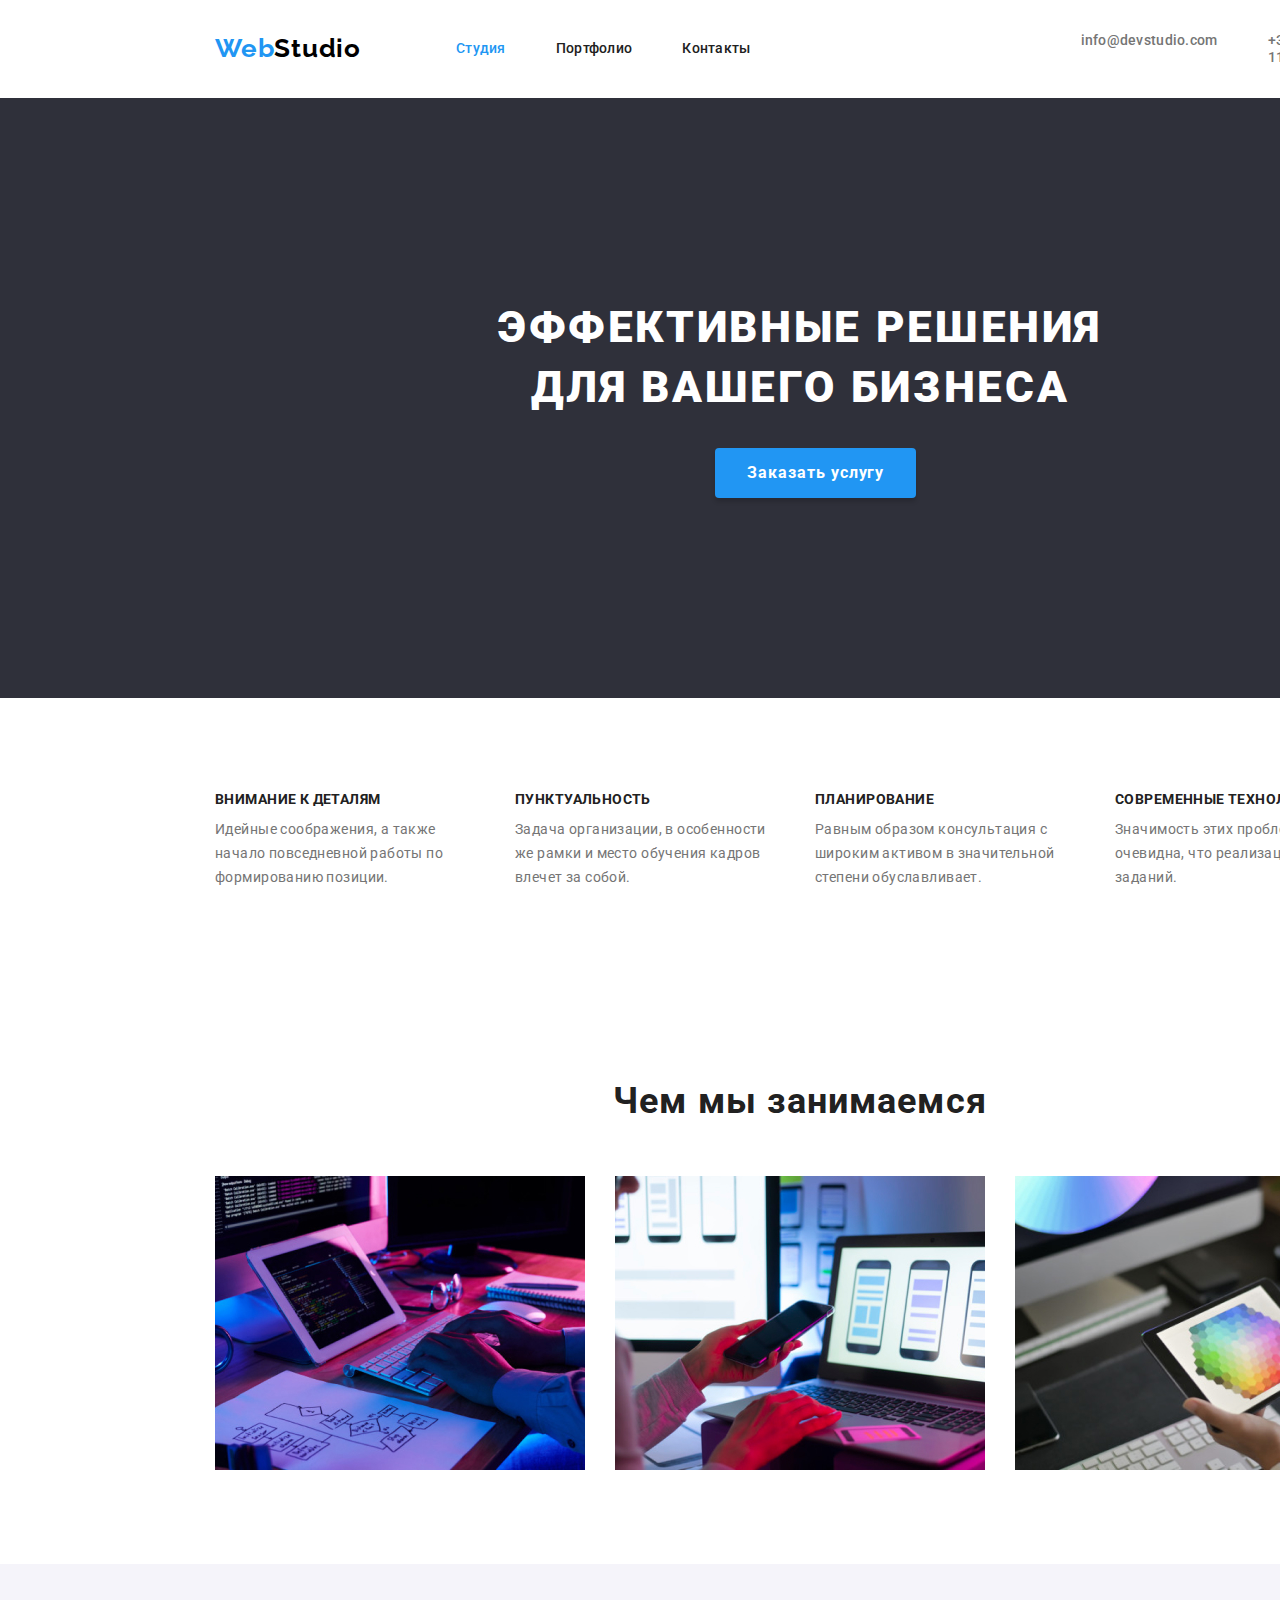
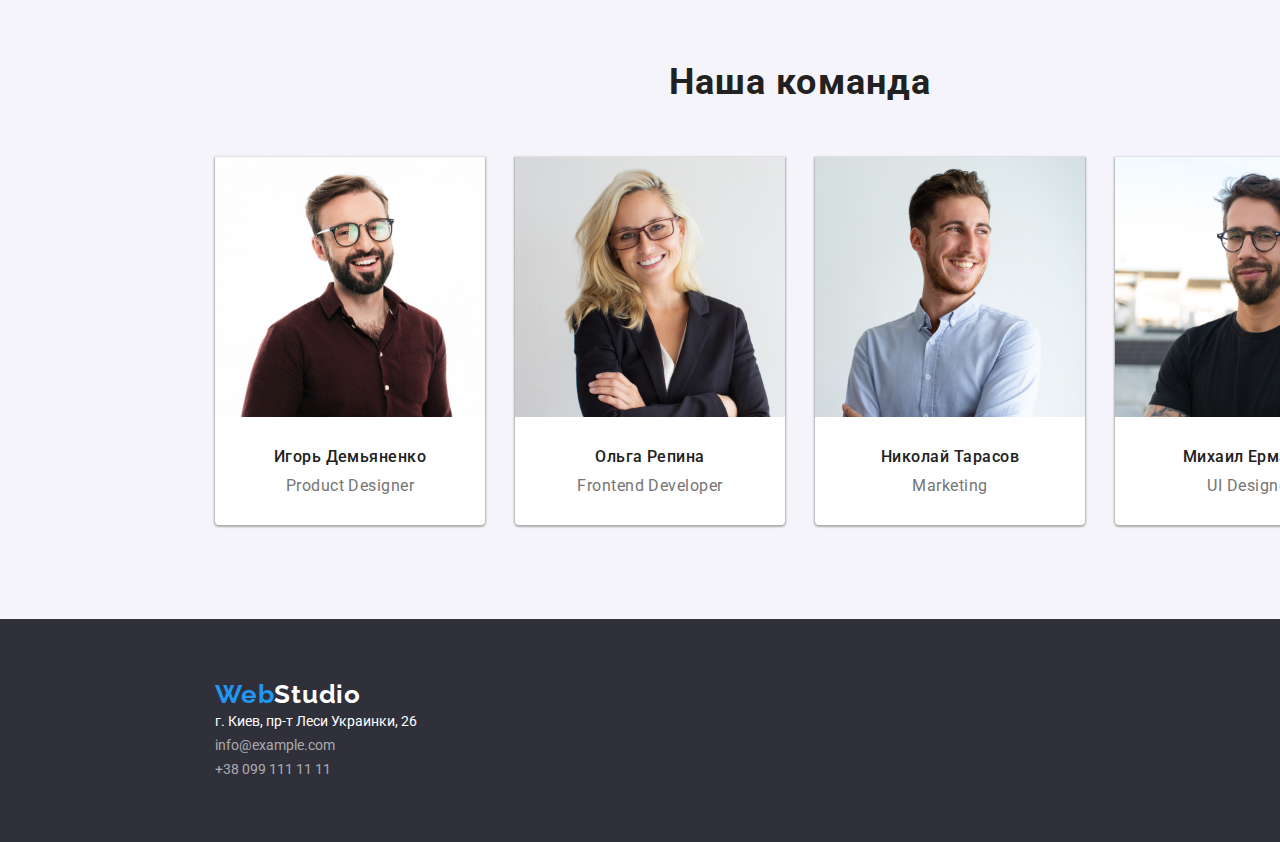
==== commit 7420f908: "Додав позиціонування на головну сторінку" ====
--- a/index.html
+++ b/index.html
@@ -9,24 +9,29 @@
   <link rel="preconnect" href="https://fonts.gstatic.com" crossorigin>
   <link href="https://fonts.googleapis.com/css2?family=Raleway:wght@700&family=Roboto:wght@400;500;700;900&display=swap"
     rel="stylesheet">
+  <link rel="stylesheet" href="https://cdnjs.cloudflare.com/ajax/libs/modern-normalize/1.1.0/modern-normalize.css"
+    integrity="sha512-Y0MM+V6ymRKN2zStTqzQ227DWhhp4Mzdo6gnlRnuaNCbc+YN/ZH0sBCLTM4M0oSy9c9VKiCvd4Jk44aCLrNS5Q=="
+    crossorigin="anonymous" referrerpolicy="no-referrer" />
   <link rel="stylesheet" href="./css/styles.css" />
   <title>WebStudio</title>
 </head>
 
 <body>
   <header>
-    <nav>
-      <a class="logo link" href="./index.html">Web<span class="logo-header">Studio</span></a>
-      <ul class="nav-list list">
-        <li><a class="nav-link link current" href="./index.html">Студия</a></li>
-        <li><a class="nav-link link" href="./portfolio.html">Портфолио</a></li>
-        <li><a class="nav-link link" href="http://google.com">Контакты</a></li>
+    <div class="container container-header flex-container">
+      <nav class="navigation">
+        <a class="logo link" href="./index.html">Web<span class="logo-header">Studio</span></a>
+        <ul class="nav-list list">
+          <li><a class="nav-link link current" href="./index.html">Студия</a></li>
+          <li><a class="nav-link link" href="./portfolio.html">Портфолио</a></li>
+          <li><a class="nav-link link" href="http://google.com">Контакты</a></li>
+        </ul>
+      </nav>
+      <ul class="contacts-list list">
+        <li><a class="contacts-link link" href="mailto:info@devstudio.com">info@devstudio.com</a></li>
+        <li><a class="contacts-link link" href="tel:+380961111111">+38 096 111 11 11</a></li>
       </ul>
-    </nav>
-    <ul class="contacts-list list">
-      <li><a class="contacts-link link" href="mailto:info@devstudio.com">info@devstudio.com</a></li>
-      <li><a class="contacts-link link" href="tel:+380961111111">+38 096 111 11 11</a></li>
-    </ul>
+    </div>
   </header>
   <main class="studio">
     <section class="hero">
@@ -37,84 +42,92 @@
       <button class="button" type="button">Заказать услугу</button>
     </section>
     <section class="preference">
-      <h2 class="invisible-title">Нашы преимущества</h2>
-      <ul class="preference-list list">
-        <li>
-          <h3 class="preference-title">Внимание к деталям</h3>
-          <p class="prefrence-text">
-            Идейные соображения, а также начало повседневной работы по формированию позиции.
-          </p>
-        </li>
-        <li>
-          <h3 class="preference-title">Пунктуальность</h3>
-          <p class="prefrence-text">
-            Задача организации, в особенности же рамки и место обучения кадров влечет за собой.
-          </p>
-        </li>
-        <li>
-          <h3 class="preference-title">Планирование</h3>
-          <p class="prefrence-text">
-            Равным образом консультация с широким активом в значительной степени обуславливает.
-          </p>
-        </li>
-        <li>
-          <h3 class="preference-title">Современные технологии</h3>
-          <p class="prefrence-text">
-            Значимость этих проблем настолько очевидна, что реализация плановых заданий.
-          </p>
-        </li>
-      </ul>
+      <div class="container">
+        <h2 class="invisible-title">Нашы преимущества</h2>
+        <ul class="preference-list list flex-container">
+          <li class="preference-item">
+            <h3 class="preference-title">Внимание к деталям</h3>
+            <p class="prefrence-text">
+              Идейные соображения, а также начало повседневной работы по формированию позиции.
+            </p>
+          </li>
+          <li class="preference-item">
+            <h3 class="preference-title">Пунктуальность</h3>
+            <p class="prefrence-text">
+              Задача организации, в особенности же рамки и место обучения кадров влечет за собой.
+            </p>
+          </li>
+          <li class="preference-item">
+            <h3 class="preference-title">Планирование</h3>
+            <p class="prefrence-text">
+              Равным образом консультация с широким активом в значительной степени обуславливает.
+            </p>
+          </li>
+          <li class="preference-item">
+            <h3 class="preference-title">Современные технологии</h3>
+            <p class="prefrence-text">
+              Значимость этих проблем настолько очевидна, что реализация плановых заданий.
+            </p>
+          </li>
+        </ul>
+      </div>
     </section>
     <section class="our-work">
-      <h2 class="title">Чем мы занимаемся</h2>
-      <ul class="our-work-list list">
-        <li>
-          <img class="work-image" src="./image/studio/1.jpg" alt="Разработчик пишет код" width="370" />
-        </li>
-        <li>
-          <img class="work-image" src="./image/studio/2.jpg" alt="Адаптация сайта под разние устройства" width="370" />
-        </li>
-        <li>
-          <img class="work-image" src="./image/studio/3.jpg" alt="Подбор цветов" width="370" />
-        </li>
-      </ul>
+      <div class="container">
+        <h2 class="title">Чем мы занимаемся</h2>
+        <ul class="our-work-list list flex-container">
+          <li>
+            <img class="work-image" src="./image/studio/1.jpg" alt="Разработчик пишет код" width="370" />
+          </li>
+          <li>
+            <img class="work-image" src="./image/studio/2.jpg" alt="Адаптация сайта под разние устройства"
+              width="370" />
+          </li>
+          <li>
+            <img class="work-image" src="./image/studio/3.jpg" alt="Подбор цветов" width="370" />
+          </li>
+        </ul>
+      </div>
     </section>
     <section class="team">
-      <h2 class="title">Наша команда</h2>
-      <ul class="team-list list">
-        <li class="team-item">
-          <img src="./image/studio/igor.jpg" alt="Игорь Демьяненко" width="270" />
-          <h3 class="subtitle">Игорь Демьяненко</h3>
-          <p class="team-text" lang="en">Product Designer</p>
-        </li>
-        <li class="team-item">
-          <img src="./image/studio/olga.jpg" alt="Ольга Репина" width="270" />
-          <h3 class="subtitle">Ольга Репина</h3>
-          <p class="team-text" lang="en">Frontend Developer</p>
-        </li>
-        <li class="team-item">
-          <img src="./image/studio/nikolai.jpg" alt="Николай Тарасов" width="270" />
-          <h3 class="subtitle">Николай Тарасов</h3>
-          <p class="team-text" lang="en">Marketing</p>
-        </li>
-        <li class="team-item">>
-          <img src="./image/studio/michael.jpg" alt="Михаил Ермаков" width="270" />
-          <h3 class="subtitle">Михаил Ермаков</h3>
-          <p class="team-text" lang="en">UI Designer</p>
-        </li>
-      </ul>
+      <div class="container">
+        <h2 class="title">Наша команда</h2>
+        <ul class="team-list list flex-container">
+          <li class="team-item">
+            <img class="employee-photo" src="./image/studio/igor.jpg" alt="Игорь Демьяненко" width="270" />
+            <h3 class="subtitle">Игорь Демьяненко</h3>
+            <p class="team-text" lang="en">Product Designer</p>
+          </li>
+          <li class="team-item">
+            <img class="employee-photo" src="./image/studio/olga.jpg" alt="Ольга Репина" width="270" />
+            <h3 class="subtitle">Ольга Репина</h3>
+            <p class="team-text" lang="en">Frontend Developer</p>
+          </li>
+          <li class="team-item">
+            <img class="employee-photo" src="./image/studio/nikolai.jpg" alt="Николай Тарасов" width="270" />
+            <h3 class="subtitle">Николай Тарасов</h3>
+            <p class="team-text" lang="en">Marketing</p>
+          </li>
+          <li class="team-item">
+            <img class="employee-photo" src="./image/studio/michael.jpg" alt="Михаил Ермаков" width="270" />
+            <h3 class="subtitle">Михаил Ермаков</h3>
+            <p class="team-text" lang="en">UI Designer</p>
+          </li>
+        </ul>
+      </div>
     </section>
   </main>
-
   <footer class="footer">
-    <a class="logo link" href="./index.html">Web<span class="logo-footer">Studio</span></a>
-    <address class="adress">
-      <ul class="adress-list list">
-        <li class="adress-item link">г. Киев, пр-т Леси Украинки, 26</li>
-        <li class="adress-item"><a class="adress-link link" href="mailto:info@example.com">info@example.com</a></li>
-        <li class="adress-item"><a class="adress-link link" href="tel:+380991111111">+38 099 111 11 11</a></li>
-      </ul>
-    </address>
+    <div class="container footer-container">
+      <a class="logo link" href="./index.html">Web<span class="logo-footer">Studio</span></a>
+      <address class="adress">
+        <ul class="adress-list list">
+          <li class="adress-item link">г. Киев, пр-т Леси Украинки, 26</li>
+          <li class="adress-item"><a class="adress-link link" href="mailto:info@example.com">info@example.com</a></li>
+          <li class="adress-item"><a class="adress-link link" href="tel:+380991111111">+38 099 111 11 11</a></li>
+        </ul>
+      </address>
+    </div>
   </footer>
 </body>
 
--- a/css/styles.css
+++ b/css/styles.css
@@ -2,12 +2,17 @@
     --title-color: #212121;
     --text-color: #757575;
     --accent-color: #2196F3;
+    --button-hover-coolor: #188CE8;
+    --background-color: #F5F4FA;
     --footer-background-color: #2F303A;
+    --white: #ffffff;
 }
 
 body {
     font-family: 'Roboto', sans-serif;
     color: var(--text-color);
+    font-size: 14px;
+    width: 1600px;
 }
 
 /* Обнуляючі стилі */
@@ -21,28 +26,81 @@
     font-style: normal;
 }
 
+h1,
+h2,
+h3,
+ul,
+p {
+    margin: 0;
+    padding: 0;
+}
+
+img {
+    display: block;
+}
+
 /*Стилі хедера*/
 
+.container {
+    width: 1200px;
+    margin: 0 auto;
+    padding-top: 94px;
+    padding-right: 15px;
+    padding-bottom: 94px;
+    padding-left: 15px;
+}
+
+.flex-container {
+    display: flex;
+    justify-content: center;
+}
+
+.container-header {
+    padding-top: 0;
+    padding-bottom: 0;
+}
+
+.navigation {
+    display: flex;
+    align-items: center;
+    margin-right: 330px;
+}
+
 .logo {
+    display: block;
+    margin-right: 95px;
+
     font-family: 'Raleway', sans-serif;
     font-weight: 700;
     font-size: 26px;
     line-height: 1.2;
     letter-spacing: 0.03em;
+    color: var(--accent-color);
+}
+
+.logo-header {
     color: #000;
 }
 
-.logo-accent {
-    color: var(--accent-color);
-}
-
 .nav-list {
+    display: flex;
+
+    padding-top: 32px;
+    padding-bottom: 32px;
+    padding-left: 0;
+    margin-top: 0;
+    margin-bottom: 0;
+
+
     color: var(--text-color);
+}
+
+.nav-list :not(:last-child) {
+    margin-right: 50px;
 }
 
 .nav-link {
     font-weight: 500;
-    font-size: 14px;
     line-height: 1.14;
     letter-spacing: 0.02em;
 
@@ -58,11 +116,23 @@
     color: var(--accent-color);
 }
 
-.contacts-list {}
+.contacts-list {
+    display: flex;
+    margin-left: auto;
+
+    padding-top: 32px;
+    padding-bottom: 32px;
+    padding-left: 0;
+    margin: 0;
+
+}
+
+.contacts-list :not(:last-child) {
+    margin-right: 50px;
+}
 
 .contacts-link {
     font-weight: 500;
-    font-size: 14px;
     line-height: 1.14;
     letter-spacing: 0.02em;
 
@@ -76,9 +146,11 @@
 
 /*Стилі головної сторінки */
 
-.studio {}
-
 .hero {
+    padding-top: 200px;
+    padding-right: 15px;
+    padding-bottom: 200px;
+    padding-left: 15px;
     background-color: var(--footer-background-color);
 }
 
@@ -90,10 +162,14 @@
     letter-spacing: 0.06em;
     text-transform: uppercase;
 
-    color: #fff;
+    color: var(--white);
 }
 
 .button {
+    margin-top: 30px;
+    margin-left: 700px;
+    padding: 10px 32px;
+
     font-family: inherit;
     font-weight: 700;
     font-size: 16px;
@@ -102,7 +178,7 @@
     letter-spacing: 0.06em;
     cursor: pointer;
 
-    color: #fff;
+    color: var(--white);
     background-color: var(--accent-color);
 
     box-shadow: 0px 4px 4px rgba(0, 0, 0, 0.15);
@@ -110,9 +186,45 @@
     border: 0;
 }
 
-.preference {}
+.button:hover,
+.button:focus {
+    background-color: var(--button-hover-coolor);
+}
+
+.invisible-title {
+    display: none;
+}
+
+.preference-item:not(:last-child) {
+    margin-right: 30px;
+}
+
+.preference-item {
+    display: block;
+    width: 270px;
+}
+
+.preference-title {
+    margin-bottom: 10px;
+
+    font-weight: 700;
+    font-size: inherit;
+    line-height: 1.14;
+    letter-spacing: 0.03em;
+    text-transform: uppercase;
+
+    color: var(--title-color);
+}
+
+.prefrence-text {
+    font-weight: 400;
+    line-height: 1.7;
+    letter-spacing: 0.03em;
+}
 
 .title {
+    margin-bottom: 50px;
+
     font-weight: 700;
     font-size: 36px;
     line-height: 1.36;
@@ -122,40 +234,33 @@
     color: var(--title-color);
 }
 
-.preference-list {}
-
-.preference-title {
-    font-weight: 700;
-    font-size: 14px;
-    line-height: 1.14;
-    letter-spacing: 0.03em;
-    text-transform: uppercase;
-
-    color: var(--title-color);
-}
-
-.prefrence-text {
-    font-weight: 400;
-    font-size: 14px;
-    line-height: 1.7px;
-    letter-spacing: 0.03em;
-}
-
-.our-work {}
-
-.our-work-list {}
-
-.work-image {}
+.our-work-list>li:not(:last-child) {
+    margin-right: 30px;
+}
 
 .team {
-    background-color: #F5F4FA;
-}
-
-.team-list {}
-
-.team-item {}
+    background-color: var(--background-color);
+}
+
+.team-item {
+    height: 368px;
+    background-color: var(--white);
+    border-radius: 0 0 4px 4px;
+    box-shadow: #acacac 0 1px 2px 1px;
+}
+
+.team-item:not(:last-child) {
+    margin-right: 30px;
+}
+
+.employee-photo {
+    margin-bottom: 30px;
+}
+
 
 .subtitle {
+    margin-bottom: 10px;
+
     font-weight: 500;
     font-size: 16px;
     line-height: 1.2;
@@ -176,28 +281,30 @@
 
 .footer {
     background-color: var(--footer-background-color);
+    display: flex;
+    justify-content: center;
+}
+
+.footer-container {
+    padding-top: 60px;
+    padding-bottom: 60px;
+    width: 1200px;
 }
 
 .logo-footer {
-    text-decoration: none;
     font-family: 'Raleway', sans-serif;
     font-weight: 700;
     font-size: 26px;
     line-height: 1.2;
     letter-spacing: 0.03em;
-    color: #fff;
-}
-
-.adress {}
-
-.adress-list {}
+    color: var(--white);
+}
 
 .adress-item {
     font-weight: 400;
-    font-size: 14px;
     line-height: 1.71;
 
-    color: #fff;
+    color: var(--white);
 }
 
 .adress-link {
@@ -209,16 +316,6 @@
 }
 
 /* Стилі сторінки Portfolio */
-
-.portfolio {}
-
-.projects {}
-
-.portfolio-title {}
-
-.filter-list {}
-
-.filter-item {}
 
 .filter-button {
     font-family: inherit;
@@ -230,7 +327,7 @@
     cursor: pointer;
 
     color: var(--title-color);
-    background-color: #F5F4FA;
+    background-color: var(--background-color);
 
     border-radius: 4px;
     border: 0;
@@ -238,26 +335,20 @@
 
 .current-button {
     background-color: var(--accent-color);
-    color: #fff;
+    color: var(--white);
 }
 
 .filter-button:hover,
 .filter-button:focus {
     background-color: var(--accent-color);
-    color: #fff;
-}
-
-.project-list {}
-
-.project-item {}
+    color: var(--white);
+}
 
 .project-item a {
     text-decoration: none;
     color: inherit;
 }
 
-.projects-image {}
-
 .project-title {
     font-weight: 700;
     font-size: 18px;
